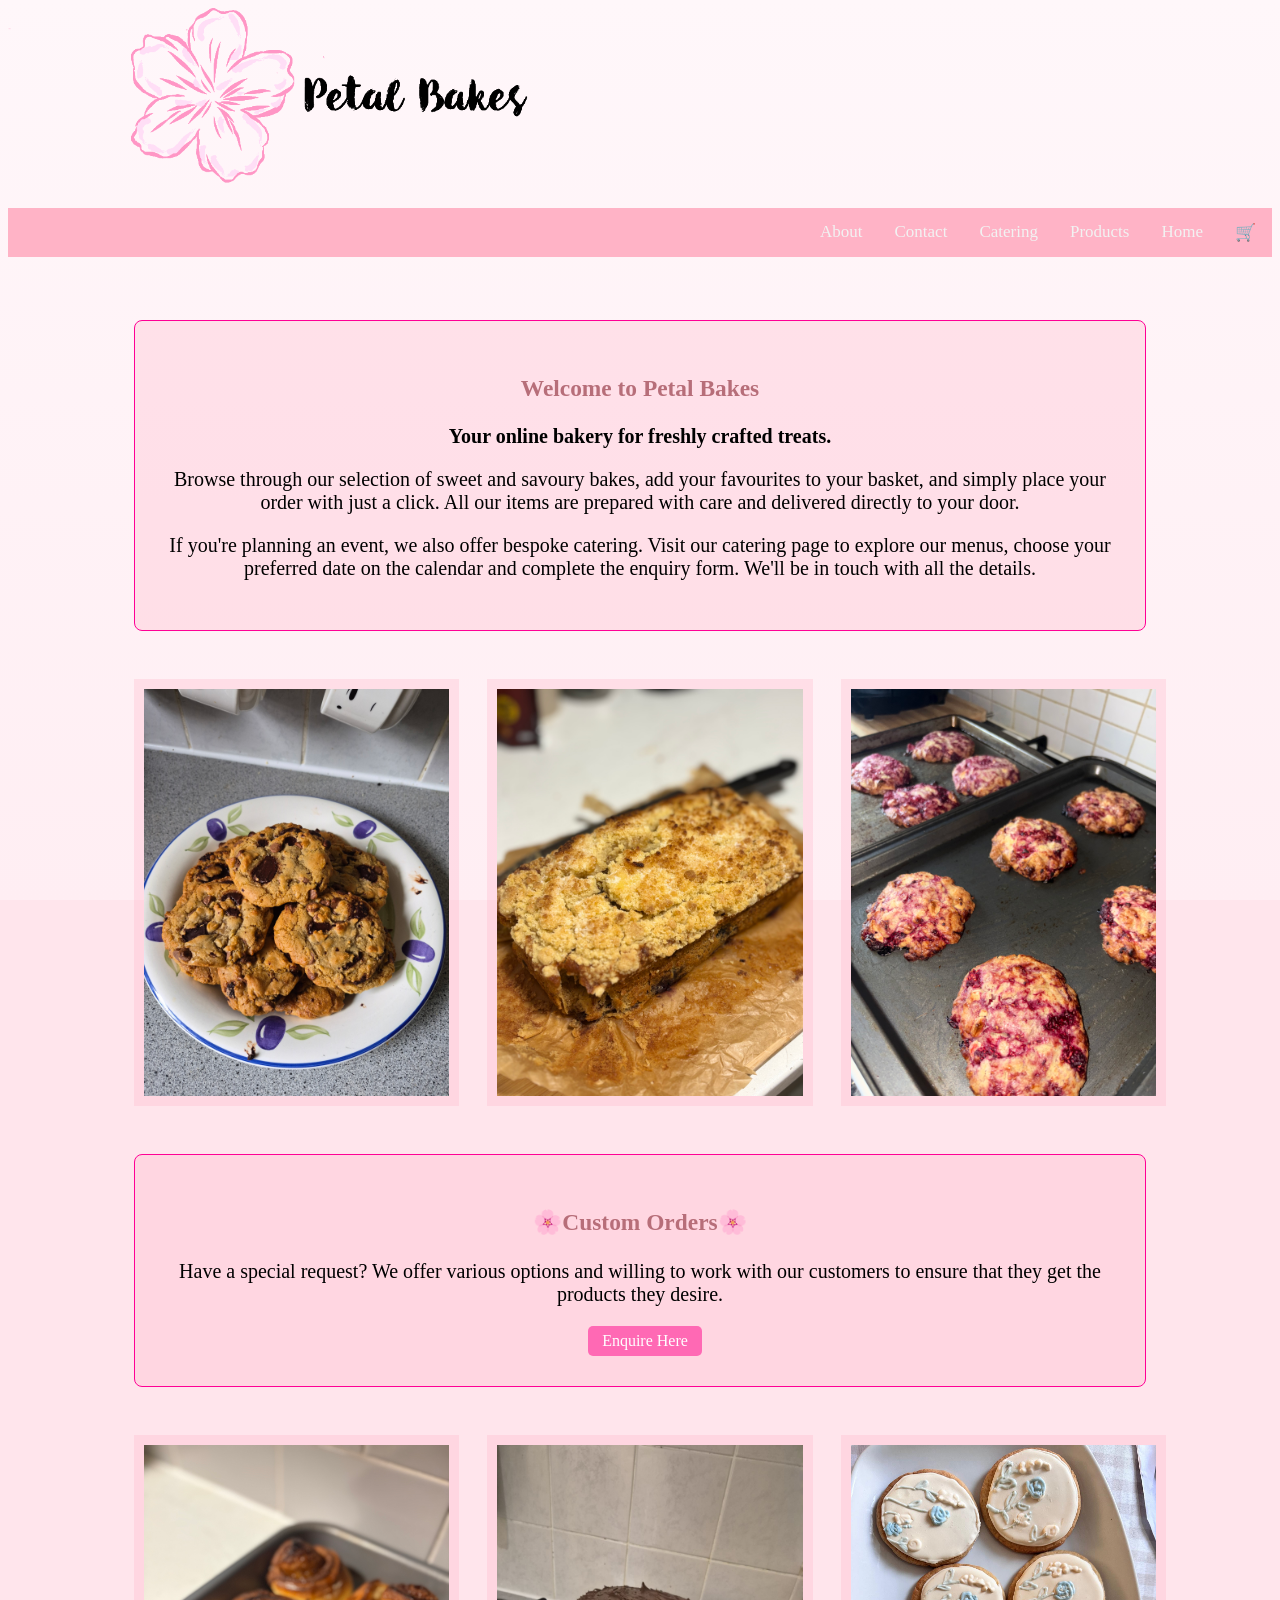
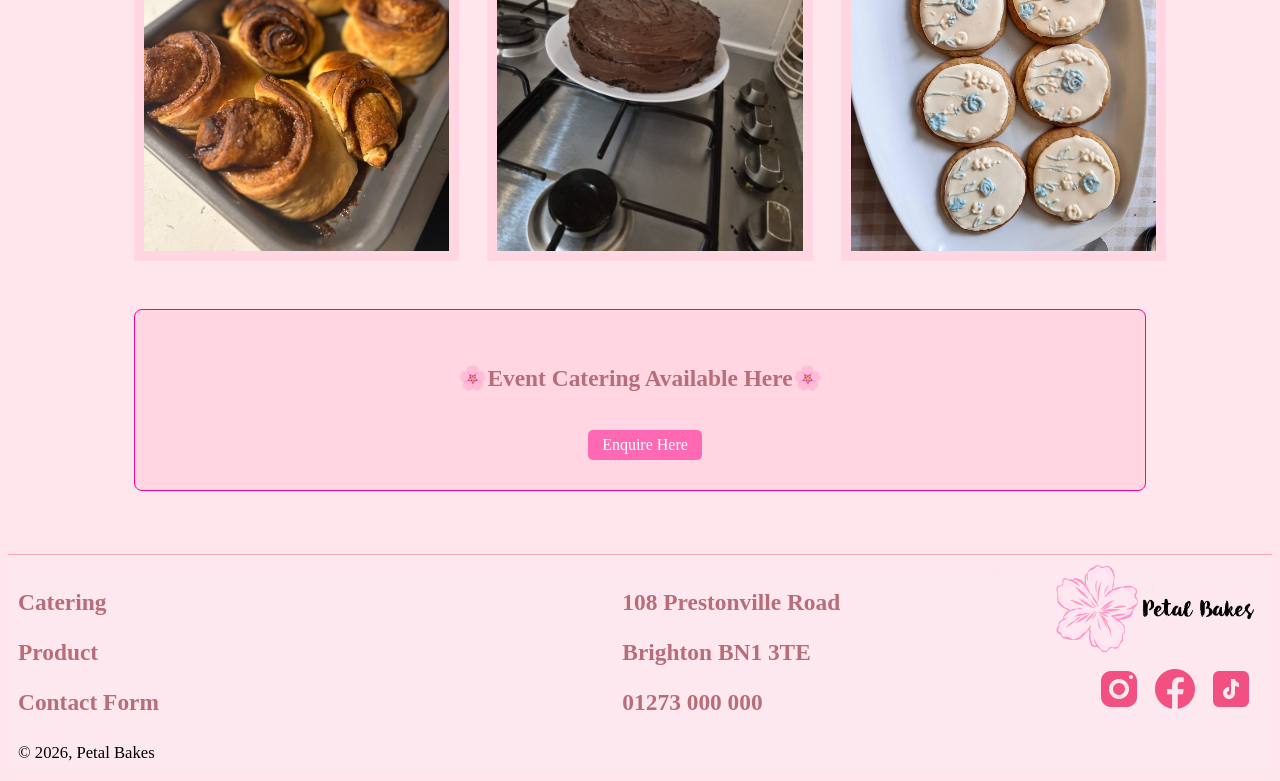
==== index.html @ ce03f089 "Added Content Security Policy in the head of all HTML files" ====
<!DOCTYPE html>
<html lang="en">

    <head>
        <meta charset="UTF-8">
        <meta http-equiv="Content-Security-Policy"
              content="
            default-src 'self';
            script-src 'self' 'unsafe-inline';
            style-src 'self' 'unsafe-inline' https://fonts.googleapis.com;
            font-src 'self' https://fonts.gstatic.com;
            img-src 'self' data:;
            form-action 'self';
            frame-ancestors 'self';
          ">
        <meta name="viewport" content="width=device-width, initial-scale=1.0">
        <title>Petal Bakes</title>
        <link rel="stylesheet" href="stylesheet.css">
        <link rel="stylesheet" href="normalize.css">
        <link href="https://fonts.googleapis.com/css2?family=Playfair+Display:wght@600&amp;family=Inter:wght@300;400;500&amp;display=swap" rel="stylesheet">
        <link href="https://fonts.googleapis.com/css2?family=Playfair+Display:wght@600&family=Inter:wght@300;400;500&display=swap" rel="stylesheet">
    </head>

    <body>

        <!-- Nav Bar -->
        <img src="images/petalbakes-logo.png" alt="Petal Bakes Logo" style="height: 200px;">
        <div class="top-nav">
            <a href="shopping-cart.html">🛒</a>
            <a class="active" href="index.html">Home</a>
            <a href="product.html">Products</a>
            <a href="catering.html">Catering</a>
            <a href="contact.html">Contact</a>
            <a href="about.html">About</a>
        </div>

        <!-- Main Page Grid Container -->
        <div class="gd-index">

            <!-- About Us Banner -->
            <div class="index-aboutus">
                <h3>Welcome to Petal Bakes</h3>
                <p><b>Your online bakery for freshly crafted treats.</b> </p>
                   <p> Browse through our selection of sweet and savoury bakes, add your favourites to your basket, and simply place your order with just a click. All our items are prepared with care
                and delivered directly to your door.</p>

                <p>If you're planning an event, we also offer bespoke catering. Visit our catering page to explore our menus, choose your preferred date on the calendar and complete the enquiry form. We'll be in touch with all the details.</p>
                <!-- Zainab Edit -->
            </div>

            <!-- First Image Banner -->
            <a href="product.html"><img class="index-img1" src="images/cookies.jpg" alt="Cookies"></a>
            <a href="product.html"><img class="index-img2" src="images/bananabread.jpeg" alt="Banana Bread"></a>
            <a href="product.html"><img class="index-img3" src="images/raspcookies.jpeg" alt="Raspberry Cookies"></a>

            <!-- Custom Orders Banner -->
            <div class="index-cust-orders">
                <h3>🌸Custom Orders🌸</h3>
                <p>Have a special request? We offer various options and willing to work with our customers to ensure that they get the products they desire. </p> 
                <a class="link-btn" href="contact.html">Enquire Here</a>
            </div>

            <!-- Second Image Banner-->
            <a href="product.html"> <img class="index-promo1" src="images/cinnamonbuns.jpeg" alt="Cinnamon Buns"></a>
            <a href="product.html"> <img class="index-promo2" src="images/chocolatecake.jpeg" alt="Chocolate Cake"></a>
            <a href="product.html"> <img class="index-promo3" src="images/selection-cookies.jpeg" alt="Selection of Cookies"></a>
            
            <!-- Event Catering Banner -->
            <div class="catering-ad">
                <h3>🌸Event Catering Available Here🌸</h3>
                <a class="link-btn" href="catering.html">Enquire Here</a>
            </div>
        </div>
        
        <!-- Footer -->
        <footer>
            <div class="footer">
                <h3><a class="footer-links" href="catering.html">Catering</a></h3>
                <h3><a class="footer-links" href="product.html">Product</a></h3>
                <h3><a class="footer-links" href="contact.html">Contact Form</a></h3>
                <small>&copy; 2026, Petal Bakes</small>
            </div>
            <div class="footer">

            </div>
            <div class="footer">

            </div>
            <div class="footer">
                <h3>108 Prestonville Road</h3>
                <h3>Brighton BN1 3TE</h3>
                <h3>01273 000 000</h3>
            </div>
            <div class="footer">
                <img src="images/petalbakes-logo.png" alt="Petal Bakes Logo" style="height: 100px;">
                <div class="icons-footer">
                    <a href="#"><img src="images/instagram-icon.png" alt="Instagram Icon"></a>
                    <a href="#"><img src="images/facebook-icon.png" alt="Facebook Icon"></a>
                    <a href="#"><img src="images/tiktok-icon.png" alt="TikTok Icon"></a>
                </div>
            </div>
        </footer>

        

    </body>
</html>
---- stylesheet.css ----
/* || General Styles (styles that apply to multiple pages) */

body {
    font-family:'Inter', serif;
    font-size: 20px;
    background-color: #ffe5ec;
    background-image: url("https://www.transparenttextures.com/patterns/flowers.png"), linear-gradient(to bottom, #fff7fa, #ffeef3);
    background-attachment: fixed;
}

h2, h3 {
  font-family: 'Playfair Display', serif;
  color: #b76e79;
}

footer {
    background: #fde8ef;
    border-top: 1px solid #f4a7bf;
    padding: 10px;
    display: flex;
    justify-content: space-between;
    align-items: flex-start;
    gap: 2rem;
    flex-wrap: wrap;
}

.footer-links { 
    text-decoration: none;
    display: block;
    color: #b76e79; 
}

.footer-links:hover {
    color: #ff69b4;           
    transition: color 0.3s ease; 
}

.icons-footer {
    display: flex;
    align-items: center;
    gap: 0.5rem;
    padding-left: 100px;
}

img { 
    display: block;
    justify-content: center;
}

button, .link-btn {
  display: inline-block;
  background-color: #ff69b4;
  color: white;
  padding: 6px 14px;
  border: none;
  border-radius: 5px;
  cursor: pointer;
  font-size: 16px;
  margin-left: 10px;
  vertical-align: middle;
  text-decoration: none;
  white-space: nowrap;
  width: fit-content;
}

button, .link-btn :hover {
  background-color: #ff1493;
  transition: color 0.3s ease; 
}

.link-btn a {
    color: white;
    text-decoration: none;
}

.catering-ad {
    grid-area: catering-ad;
    text-align: center;
    padding: 30px;
    display: flex;
    flex-direction: column;
    align-items: center;
    justify-content: center;
    gap: 15px;
    border: 1px solid rgb(255, 0, 149);
    border-radius: 8px;
    background-color: rgba(255, 179, 198, 0.3);
}

.selection-ad {    
    grid-area: selection-ad;
    text-align: center;
    padding: 30px;
    display: flex;
    flex-direction: column;
    align-items: center;
    justify-content: center;
    gap: 15px;
    border: 1px solid rgb(255, 0, 149);
    border-radius: 8px;
    background-color: rgba(255, 179, 198, 0.3);
}

/* || Nav Bar */

#mainheader img {
    display: block;
    margin: auto;
}

.top-nav {
    background-color: #ffb3c6;
    overflow: hidden;
    align-content: center;
}

.top-nav a {
    float: right;
    color: #f2f2f2;
    text-align: center;
    padding: 14px 16px;
    text-decoration: none;
    font-size: 17px;
}

.top-nav a:hover {
    background-color: #ffc2d1;
    color: white;
    transition: color 0.3s ease; 
}

/* || Shopping Cart */

.gd-shopping-cart {
    display: grid;
    grid-template-columns: auto auto;
    grid-template-rows: auto;
    grid-template-areas:
    "shopping-cart shopping-cart";
    gap: 3rem;
    padding-left: 10%;
    padding-right: 10%;
    padding-bottom: 5%;
    padding-top: 5%;
}

.shopping-cart {
    grid-area: shopping-cart;
    text-align: center;
    padding: 30px;
    display: flex;
    flex-direction: column;
    align-items: center;
    justify-content: center;
    margin: 20px;
    gap: 15px;
    border: 1px solid rgb(255, 0, 149);
    border-radius: 8px;
    background-color: rgba(255, 179, 198, 0.3);
}

.cart-item {
    margin-bottom: 10px;
}

/* || Home Page Grid Container */

.gd-index {
    display: grid;
    grid-template-columns: auto auto auto;
    grid-template-rows: auto auto auto auto auto;
    grid-template-areas:
    "index-aboutus index-aboutus index-aboutus"
    "index-img1 index-img2 index-img3"
    "index-cust-orders index-cust-orders index-cust-orders"
    "index-promo1 index-promo2 index-promo3"
    "catering-ad catering-ad catering-ad";
    gap: 3rem;
    padding-left: 10%;
    padding-right: 10%;
    padding-bottom: 5%;
    padding-top: 5%;
}

.index-img1 { grid-area: index-img1; }
.index-img2 { grid-area: index-img2; }
.index-img3 { grid-area: index-img3; }

.index-img1, .index-img2, .index-img3 {
    width: 100%;
    padding: 10px;
    background-color: rgba(255, 179, 198, 0.3);
}

.index-img1 img, .index-img2 img, .index-img3 img {
    width: 100%;
    height: 200px; 
    object-fit: cover; 
    display: block;
}

.index-cust-orders {
    grid-area: index-cust-orders;
    text-align: center;
    padding: 30px;
    border: 1px solid rgb(255, 0, 149);
    border-radius: 8px;
    background-color: rgba(255, 179, 198, 0.3);
}

.index-promo1 {grid-area: index-promo1;}
.index-promo2 {grid-area: index-promo2;}
.index-promo3 {grid-area: index-promo3;}

.index-promo1, .index-promo2, .index-promo3 {
    width: 100%;
    padding: 10px;
    background-color: rgba(255, 179, 198, 0.3);
}

.index-promo1 img, .index-promo2 img, .index-promo3 img {
    width: 100%;
    height: 200px; 
    object-fit: cover; 
    display: block;
}
.index-aboutus {
    grid-area: index-aboutus;
    padding: 30px;
    background-color: rgba(255, 179, 198, 0.3);
    border-radius: 8px;
    text-align: center;
    border: 1px solid rgb(255, 0, 149);
}

/* || Contact Form */

.gd-contact-form {
    display: grid;
    grid-template-columns: auto auto;
    grid-template-rows: auto;
    grid-template-areas:
    "contact-form contact-about";
    gap: 3rem;
    padding-left: 10%;
    padding-right: 10%;
    padding-bottom: 5%;
    padding-top: 5%;
}

.contact-aboutus {
    grid-area: contact-about;
    text-align: center;
    padding: 30px;
    display: flex;
    flex-direction: column;
    align-items: center;
    justify-content: center;
    gap: 15px;
    border: 1px solid rgb(255, 0, 149);
    border-radius: 8px;
    background-color: rgba(255, 179, 198, 0.3);
}

.contact-form {
    background: #fff;
    padding: 20px;
    border-radius: 10px;
    box-shadow: 0 0 10px black;
    width: 40%;        
}

.contact-form input[type="date"],
.contact-form input[type="email"],
.contact-form input[type="number"] {
    width: 100%;
    padding: 10px;
    margin: 10px 0;
    border: 1px solid #ddd;
    border-radius: 5px;
}

.contact-form textarea {
    width: 100%;
    padding: 10px;
    margin: 10px 0;
    border: 1px solid #ddd;
    border-radius: 5px;
    resize: vertical;
    font-family: inherit;
}

input {
    padding: 10px;
    margin: 10px 0;
    border: 1px solid #ddd;
    border-radius: 5px;
}

.contact-form input[type="text"],
.contact-form textarea {
    width: 100%;
    padding: 8px;
    margin-top: 5px;
    border: 1px solid #f0a0c0;
    border-radius: 5px;
    box-sizing: border-box; /* stops them overflowing the form */
}

.contact-form label {
    font-weight: bold;
    display: flex;        
    align-items: center; 
    margin-bottom: 10px;      
}

#send-enq {
    background-color: #e91e8c; /* that pink colour */
    color: white;
    border: none;
    padding: 10px 20px;
    border-radius: 5px;
    cursor: pointer;
    margin-top: 10px;
}

#send-enq:hover {
    opacity: 0.85;
}

.hint {
    display: none;
}

.radio-option {
    display: flex;
    align-items: center;
    gap: 8px;
    margin: 6px 0;
}

.radio-option label {
    margin: 0;
}

.meet-the-team {
  display: flex;
  justify-content: center;
}

.productsheader {
  padding-left: 20%;
}

.boxheading {
    border: 1px solid rgb(255, 0, 149);
    padding: 30%;
}

/* || Grid-system for About Page */

.gd-about {
    display: grid;
    grid-template-areas:
    "gd-about-header gd-about-header"
    "gd-about-content gd-about-content2"
    "gd-about-team gd-about-team";
    grid-template-columns: 2fr 2fr;
    gap: 3rem;
    padding-left: 10%;
    padding-right: 10%;
    padding-bottom: 5%;
    padding-top: 5%;
}

.gd-about-header {
    grid-area: gd-about-header;
    text-align: center;
    padding: 30px;
    border: 1px solid rgb(255, 0, 149);
    border-radius: 8px;
    background-color: rgba(255, 179, 198, 0.3);
}

.gd-about-content { 
    grid-area: gd-about-content;
    padding: 30px;
    background-color: rgba(255, 179, 198, 0.3);
    border-radius: 8px;
}

.gd-about-content2 { 
    grid-area: gd-about-content2;
    padding: 30px;
    background-color: rgba(255, 179, 198, 0.3);
    border-radius: 8px;
}

.gd-about-team { 
    grid-area: gd-about-team;
    padding: 30px;
    background-color: rgba(255, 179, 198, 0.3);
    border-radius: 8px;
}

/* || Catering Page */

.gd-catering {
    display: grid;     
    grid-template-columns: auto auto auto;
    grid-template-rows: auto auto auto;
    grid-template-areas:
    "catering-desc catering-desc catering-desc"
    "catering-example catering-example catering-form"
    "catering-menu-sweet catering-menu-savoury catering-menu-ss";
    grid-template-columns: 2fr 2fr;
    gap: 3rem;
    padding-left: 10%;
    padding-right: 10%;
    padding-bottom: 5%;
    padding-top: 5%;
}

.catering-desc {
    grid-area: catering-desc;
    text-align: center;
    padding: 30px;
    border: 1px solid rgb(255, 0, 149);
    border-radius: 8px;
    background-color: rgba(255, 179, 198, 0.3);
  }

.catering-menu-sweet { 
    grid-area: catering-menu-sweet;
    background-color: rgba(255, 179, 198, 0.3);
    border-radius: 8px;
    padding: 20px;
}

.catering-menu-savoury { 
    grid-area: catering-menu-savoury;
    background-color: rgba(255, 179, 198, 0.3);
    border-radius: 8px;
    padding: 20px;
}

.catering-menu-ss { 
    grid-area: catering-menu-ss;
    background-color: rgba(255, 179, 198, 0.3);
    border-radius: 8px;
    padding: 20px;
}

.catering-form {
    grid-area: catering-form; 
    background-color: rgba(255, 179, 198, 0.3);
    border-radius: 8px;
    padding: 20px;
}

.catering-example {
    grid-area: catering-example;
    background-color: rgba(255, 179, 198, 0.3);
    border-radius: 8px;
    padding: 20px;
    text-align: center;
}

/* || Catering Image Carousel */

#catering-placeholder {
    width: 50%;
    max-width: 400px;
    margin: 0 auto;
}

#catering-images {
    list-style: none;
  margin: 3m;
  text-align: center;
  padding: 0;
}
#catering-images li {
display: inline;
margin: 1em;
}

#catering-images a {
    text-decoration: none;
    display: inline-block;
    width: 6em;
    background-color: #ff69b4;
    border-radius: 0.4em;
    color: white;
    padding: 6px 14px;
    font-size: 16px;
}


/* || Image Gallery */

#placeholder {
  width: 80%;
  max-width: 640px;
}

#avatar-placeholder {
    width: 400px;
    height: 400px;
    object-fit: contain;
    display: block;
    margin: 0 auto;
}

#member-desc {
    text-align: center;
}

#gallery {
  list-style: none;
  margin: 3m;
  text-align: center;
  padding: 0;
}

#gallery li {
  display: inline;
  margin: 1em;
}

#gallery a {
  text-decoration: none;
  display: inline-block;
  width: 6em;
  background-color: #ff69b4;
  border-radius: 0.4em;
}

/* || Product Page */

body.product-body {
    color: #2d1e1e;
}

.product-grid {
    display: flex;
    flex-direction: column;
    padding: 10px;
    gap: 20px;
    padding-left: 20%;
    padding-right: 20%;
}

.product {
    display: flex;
    flex-direction: row;
    gap: 20px;
    border: 1px solid rgb(255, 0, 149);
    border-radius: 8px;
    padding: 15px;
    align-items: center;
    background-color: rgba(255, 255, 255, 0.5);
}

.product img {
    width: 200px;
    height: 200px;
    border-radius: 10px;
    object-fit: cover;
    flex-shrink: 0;
}

.product-info {
    flex: 1;
    display: flex;
    flex-direction: column;
    gap: 6px;
}

.product h4 {
    font-size: 18px;
    margin: 0;
}

.product p {
    font-size: 14px;
    margin: 0;
}

.product .selection-ad {
    margin-top: 10px;
    align-self: flex-start;
}

/* || Catering Calendar */

.cal-header {
    display: flex;
    align-items: center;
    justify-content: space-between;
    margin-bottom: 8px;
}
.cal-grid {
    display: grid;
    grid-template-columns: repeat(7, 1fr);
    gap: 4px;
    margin-bottom: 8px;
}
.cal-day-name {
    text-align: center;
    font-weight: bold;
    font-size: 0.8rem;
}
.cal-day {
    text-align: center;
    padding: 6px 2px;
    border-radius: 4px;
    font-size: 0.85rem;
    display: flex;
    flex-direction: column;
}
.cal-day.available  { background: #d4edda; cursor: pointer; }
.cal-day.booked     { background: #f8d7da; }
.cal-day.unavailable{ background: #e9ecef; color: #aaa; }
.cal-day.past       { opacity: 0.4; }
.cal-day.selected   { outline: 2px solid #333; }
.day-label          { font-size: 0.65rem; }
.cal-legend         { display: flex; gap: 12px; font-size: 0.8rem; }
.legend-available   { color: green; }
.legend-booked      { color: red; }

#catering-date {
    display: none;
}
.cal-day span {
    pointer-events: none;
}

/* || Checkout Page */

.payment-page{
    font-family: 'Inter', sans-serif;
    color:#2d1e1e;
}

.payment-page .mainheader {
    display: flex;
    justify-content: space-between;
    align-items: center;
    max-width: 1000px;
    margin: 20px auto;
}

.payment-page .logo{
    height: 100px;
}
.payment-page .back-link{
    text-decoration: none;
    color: #b76e79;
    font-weight: 500;
}
.payment-page .back-link:hover{
    color: #ec4899;
    transition: color 0.3s ease; 
}

.payment-page .checkout-container {
    display: flex;
    max-width: 1000px;
    margin: 40px auto;
    gap: 50px;
    padding: 20px;
}

.payment-page .checkout-left{
    flex: 1;
}

.payment-page .checkout-right {
    width: 320px;
    background: #ffffff;
    padding: 25px;
    border-radius: 14px;
    border: 1px solid #f3d6dc;
    box-shadow: 0 10px 30px rgba(183, 110, 121, 0.15);
}

.payment-page h2{
    font-family:'Playfair Display', serif;
    color: #b76e79;
    margin-bottom: 20px;
}

.payment-page #payment-form{
    background: #ffffff;
    padding: 25px;
    border-radius: 14px;
    border:1px solid #f3d6dc;
    box-shadow: 0 10px 30px rgba(183, 110, 121, 0.12);
}

.payment-page input{
    width: 100%;
    padding: 14px;
    margin-bottom:14px;
    border: 1px solid #e5c9cf;
    border-radius: 10px;
    font-size:14px;
    box-sizing: border-box;
}

.payment-page input:focus{
    outline: none;
    border-color: #f472b6;
    box-shadow: 0 0 0 3px rgba(224, 114, 182, 0.2);
}

.payment-page .row{
    display: flex;
    gap: 10px;
}

.payment-page button{
    width: 100%;
    padding: 15px;
    background: linear-gradient(135deg, #f9a8d4, #F472B6);
    border: none;
    border-radius: 10px;
    color: white;
    font-size: 15px;
    cursor: pointer;
}

.payment-page button:hover{
    background: linear-gradient(135deg, #F472b6, #ec4899);
    transition: color 0.3s ease; 
}

.payment-page #message {
    margin-top: 15px;
    text-align: center;
    color: #b76e79;
}

@media (max-width: 768px) {
    .payment-page .checkout-container {
        flex-direction: column;
    }
    .payment-page .checkout-right {
        width: 100%;
    }

    .product {
        flex-direction: column;
        text-align: center;
    }

    .product img {
        width: 100%;
        height: 200px;
    }
}
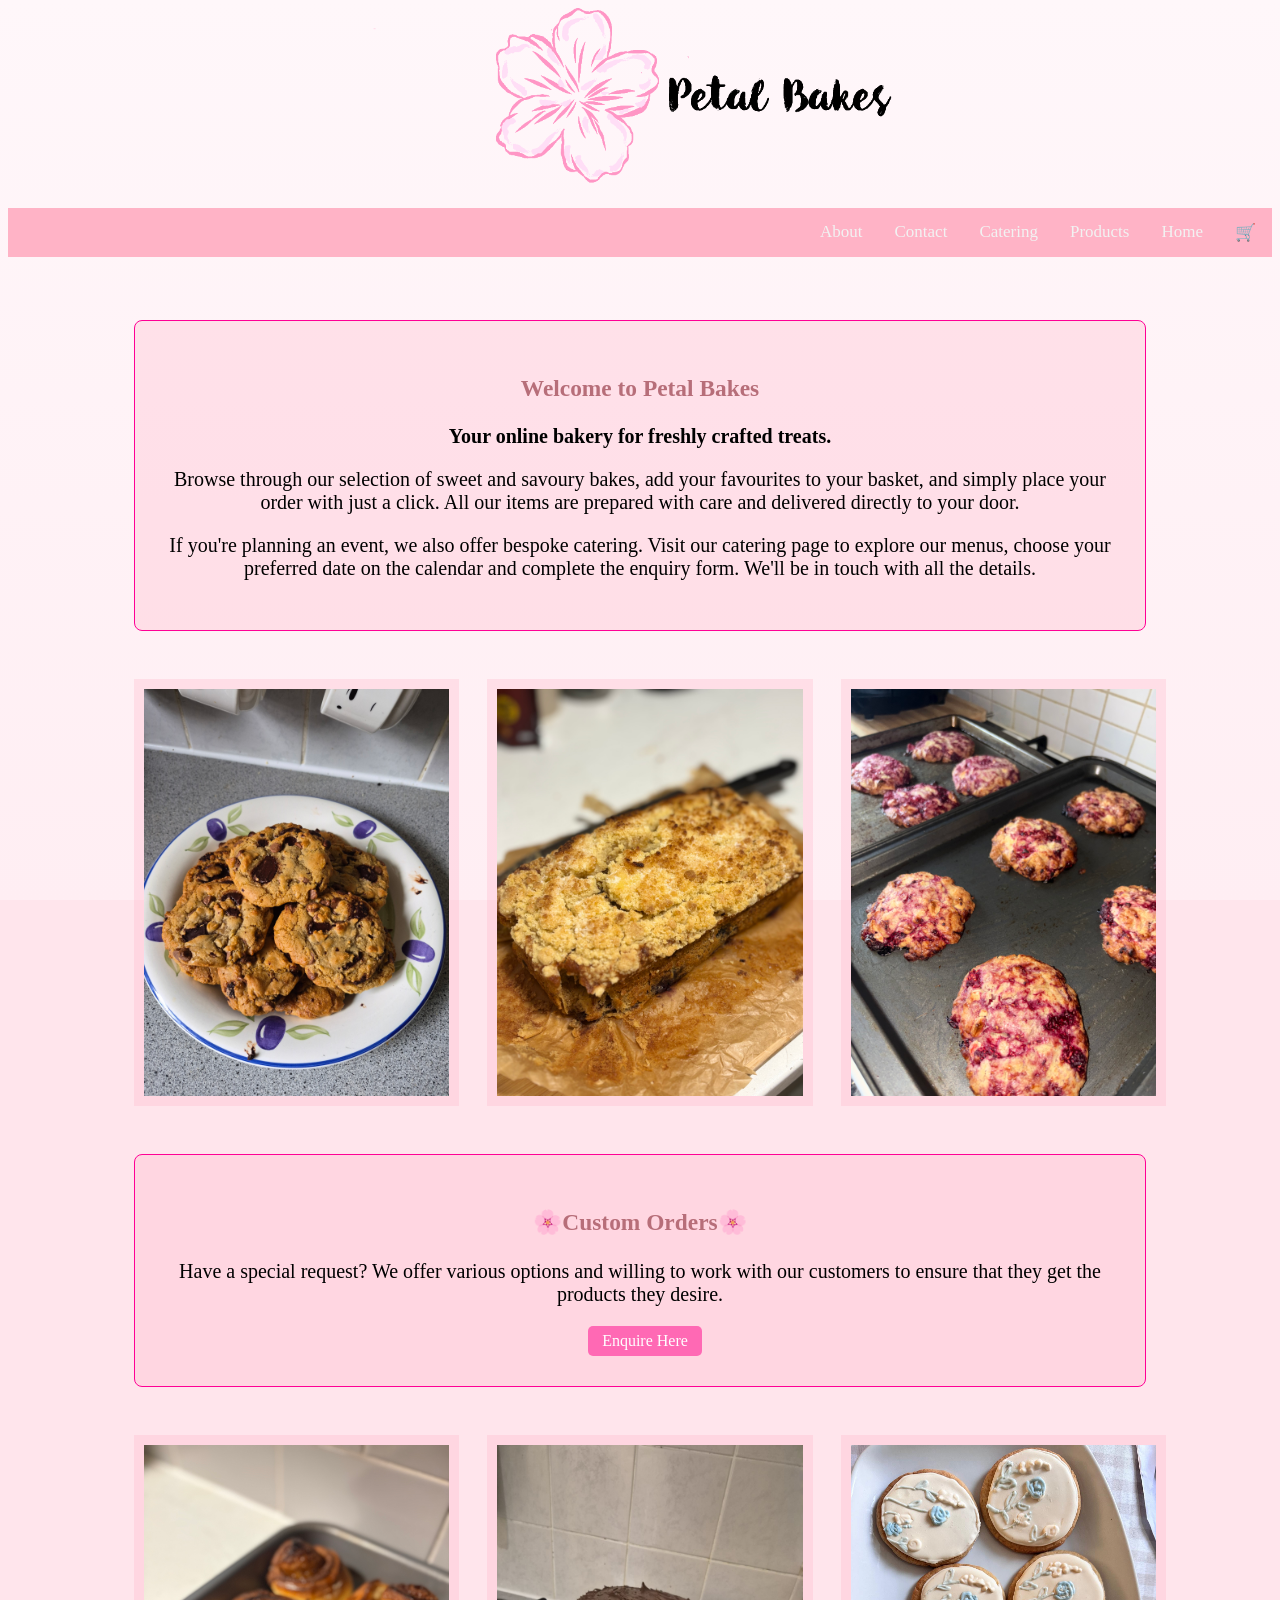
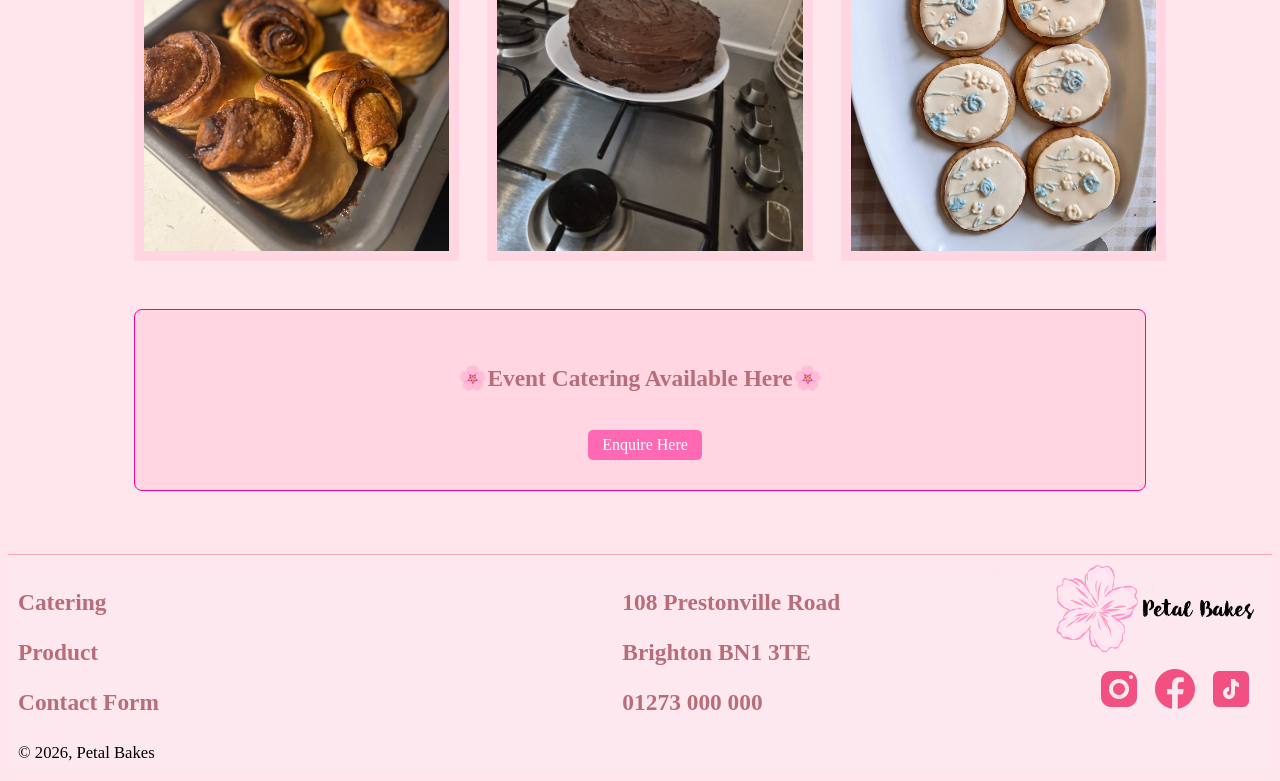
==== commit 0739fe57: "Fixed nav bar and logo" ====
--- a/index.html
+++ b/index.html
@@ -23,16 +23,19 @@
 
     <body>
 
-        <!-- Nav Bar -->
-        <img src="images/petalbakes-logo.png" alt="Petal Bakes Logo" style="height: 200px;">
-        <div class="top-nav">
-            <a href="shopping-cart.html">🛒</a>
-            <a class="active" href="index.html">Home</a>
-            <a href="product.html">Products</a>
-            <a href="catering.html">Catering</a>
-            <a href="contact.html">Contact</a>
-            <a href="about.html">About</a>
-        </div>
+        <div id="wrapper">
+            <!-- Nav Bar -->
+            <div id="mainheader">
+                <img src="images/petalbakes-logo.png" alt="Petal Bakes Logo" style="height: 200px;">
+                <div class="top-nav">
+                    <a href="shopping-cart.html">🛒</a>
+                    <a class="active" href="index.html">Home</a>
+                    <a href="product.html">Products</a>
+                    <a href="catering.html">Catering</a>
+                    <a href="contact.html">Contact</a>
+                    <a href="about.html">About</a>
+                </div>
+            </div>
 
         <!-- Main Page Grid Container -->
         <div class="gd-index">
--- a/stylesheet.css
+++ b/stylesheet.css
@@ -237,7 +237,7 @@
 
 .gd-contact-form {
     display: grid;
-    grid-template-columns: auto auto;
+    grid-template-columns: 1fr 1fr;
     grid-template-rows: auto;
     grid-template-areas:
     "contact-form contact-about";
@@ -248,26 +248,24 @@
     padding-top: 5%;
 }
 
-.contact-aboutus {
+.contact-about {
     grid-area: contact-about;
     text-align: center;
     padding: 30px;
-    display: flex;
     flex-direction: column;
     align-items: center;
     justify-content: center;
-    gap: 15px;
     border: 1px solid rgb(255, 0, 149);
     border-radius: 8px;
     background-color: rgba(255, 179, 198, 0.3);
 }
 
 .contact-form {
+    grid-area: contact-form;
     background: #fff;
     padding: 20px;
     border-radius: 10px;
-    box-shadow: 0 0 10px black;
-    width: 40%;        
+    box-shadow: 0 0 10px black;   
 }
 
 .contact-form input[type="date"],
@@ -405,18 +403,18 @@
 
 /* || Catering Page */
 
+
 .gd-catering {
-    display: grid;     
-    grid-template-columns: auto auto auto;
+    display: grid;
+    grid-template-columns: repeat(3, 1fr);
     grid-template-rows: auto auto auto;
     grid-template-areas:
-    "catering-desc catering-desc catering-desc"
-    "catering-example catering-example catering-form"
-    "catering-menu-sweet catering-menu-savoury catering-menu-ss";
-    grid-template-columns: 2fr 2fr;
+        "catering-desc catering-desc catering-desc"
+        "catering-example catering-example catering-form"
+        "catering-menu-sweet catering-menu-savoury catering-menu-ss";
     gap: 3rem;
-    padding-left: 10%;
-    padding-right: 10%;
+    padding-left: 7%;
+    padding-right: 7%;
     padding-bottom: 5%;
     padding-top: 5%;
 }
@@ -444,7 +442,8 @@
     padding: 20px;
 }
 
-.catering-menu-ss { 
+
+.catering-menu-ss {
     grid-area: catering-menu-ss;
     background-color: rgba(255, 179, 198, 0.3);
     border-radius: 8px;
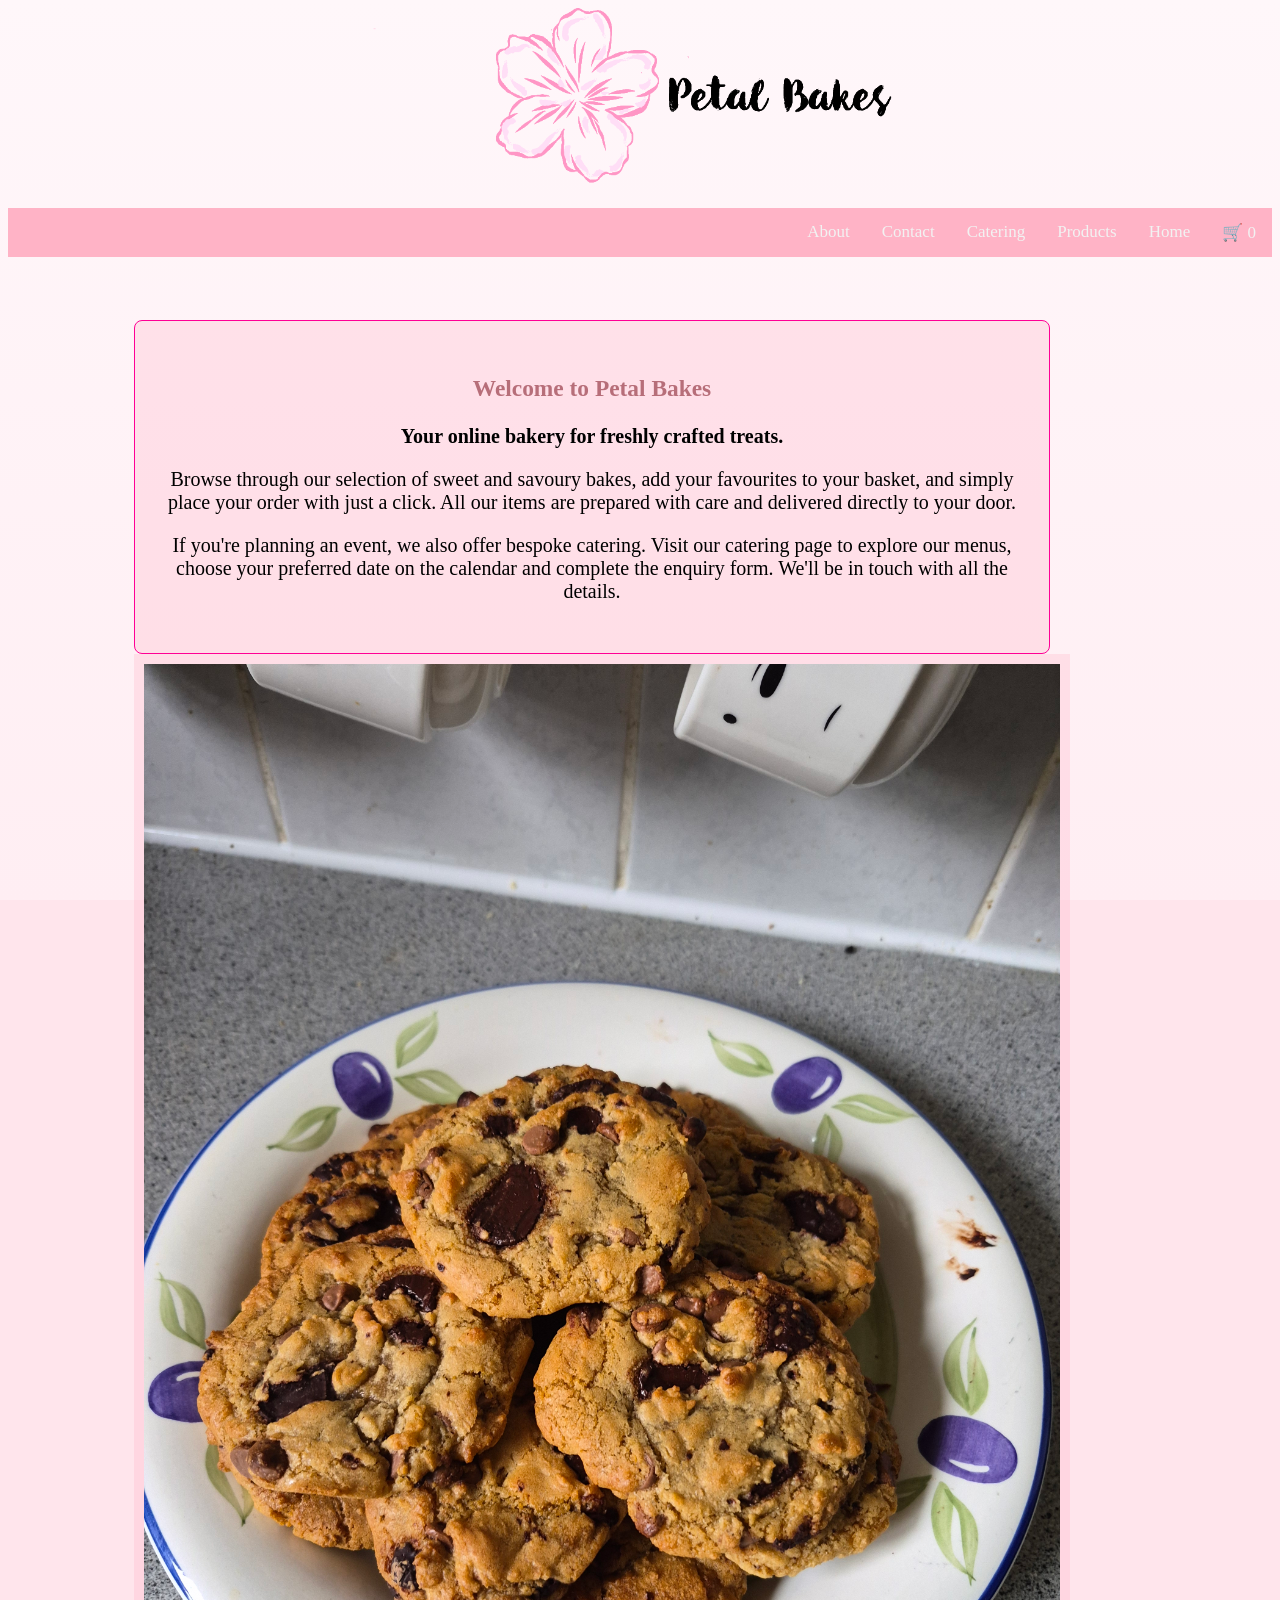
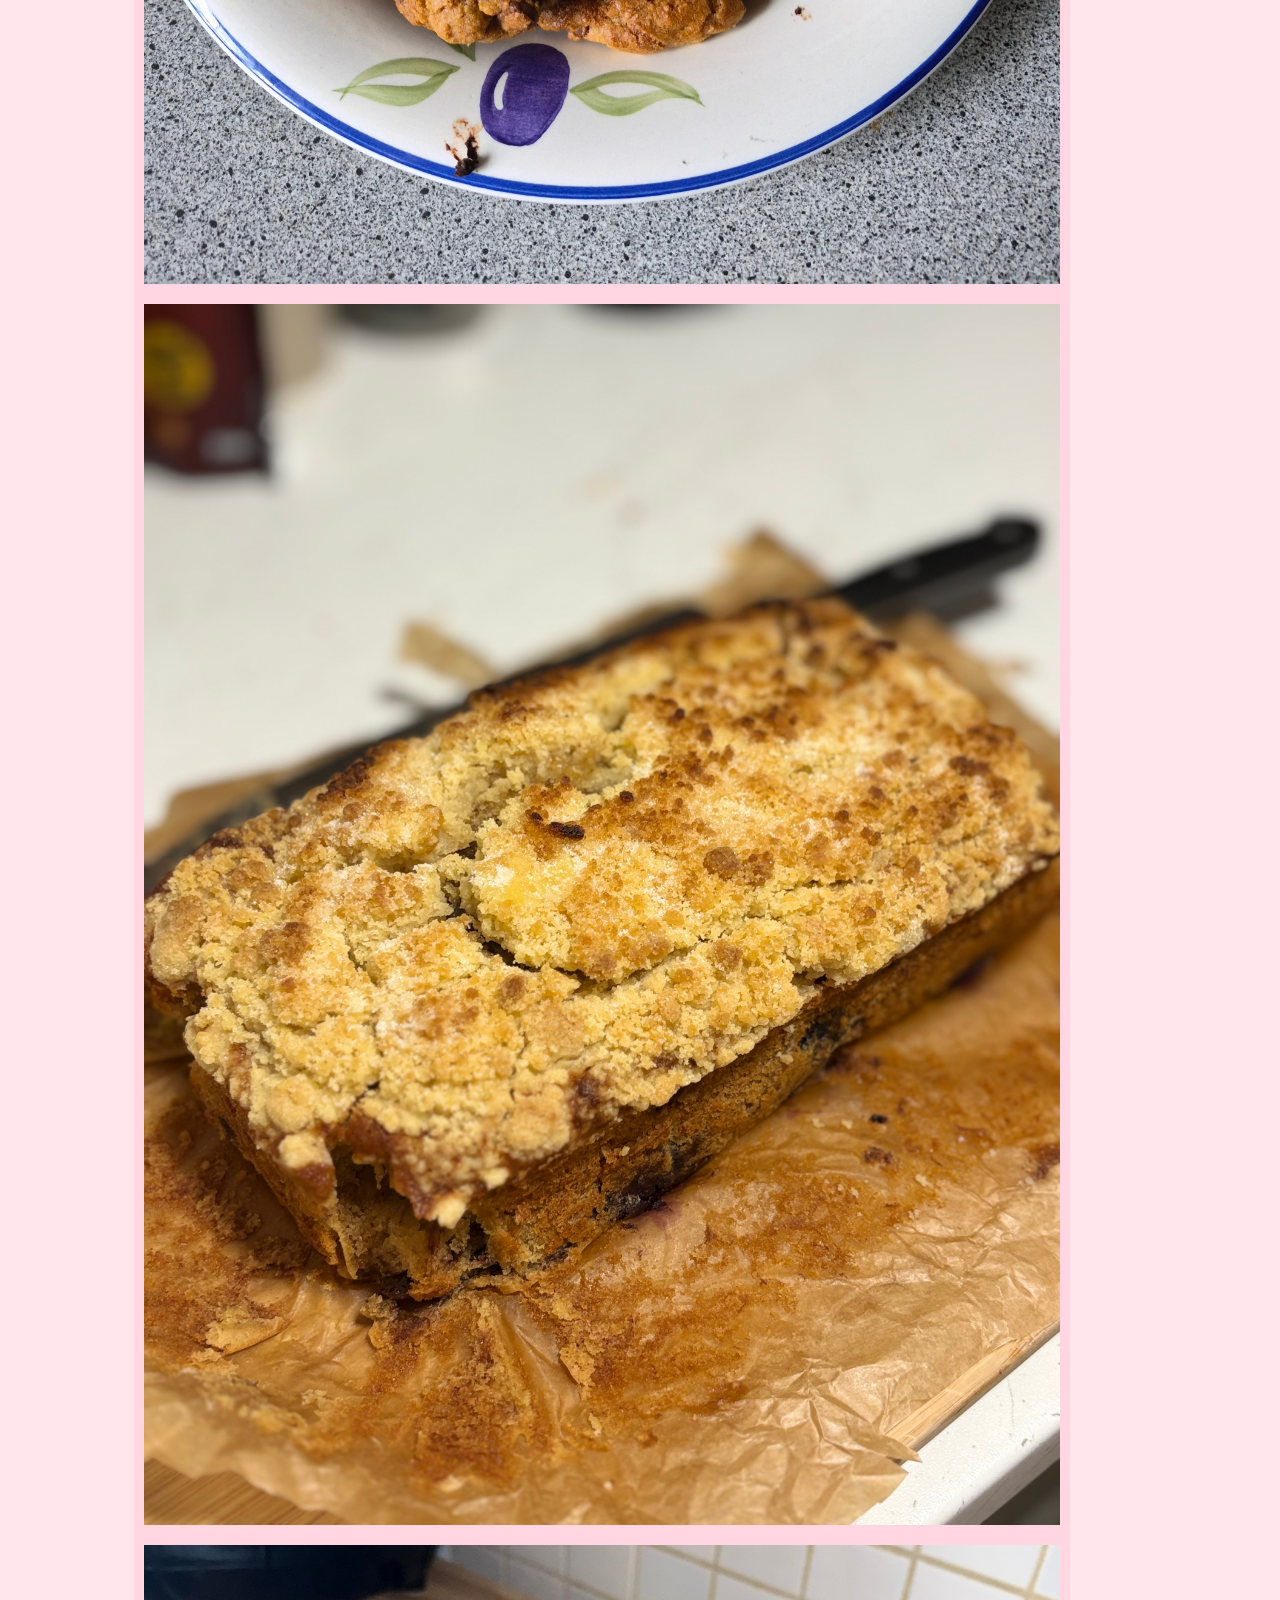
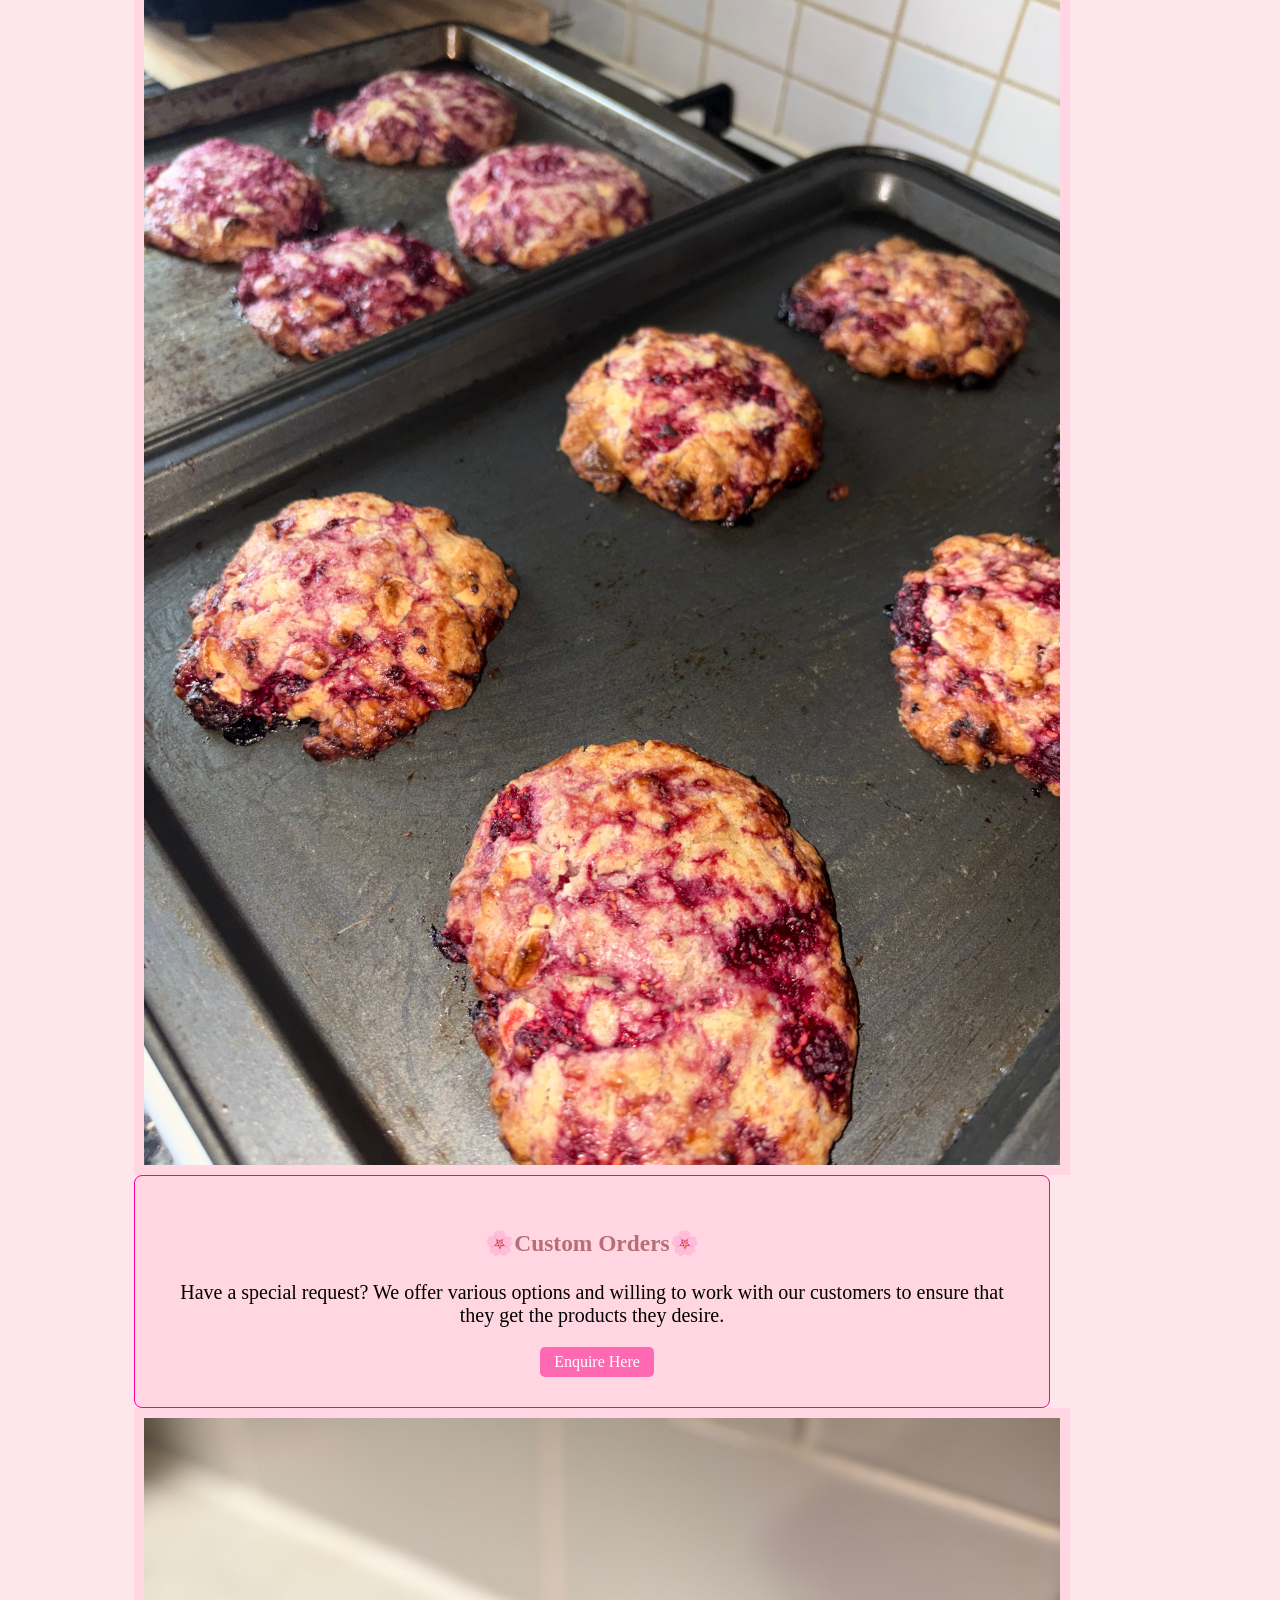
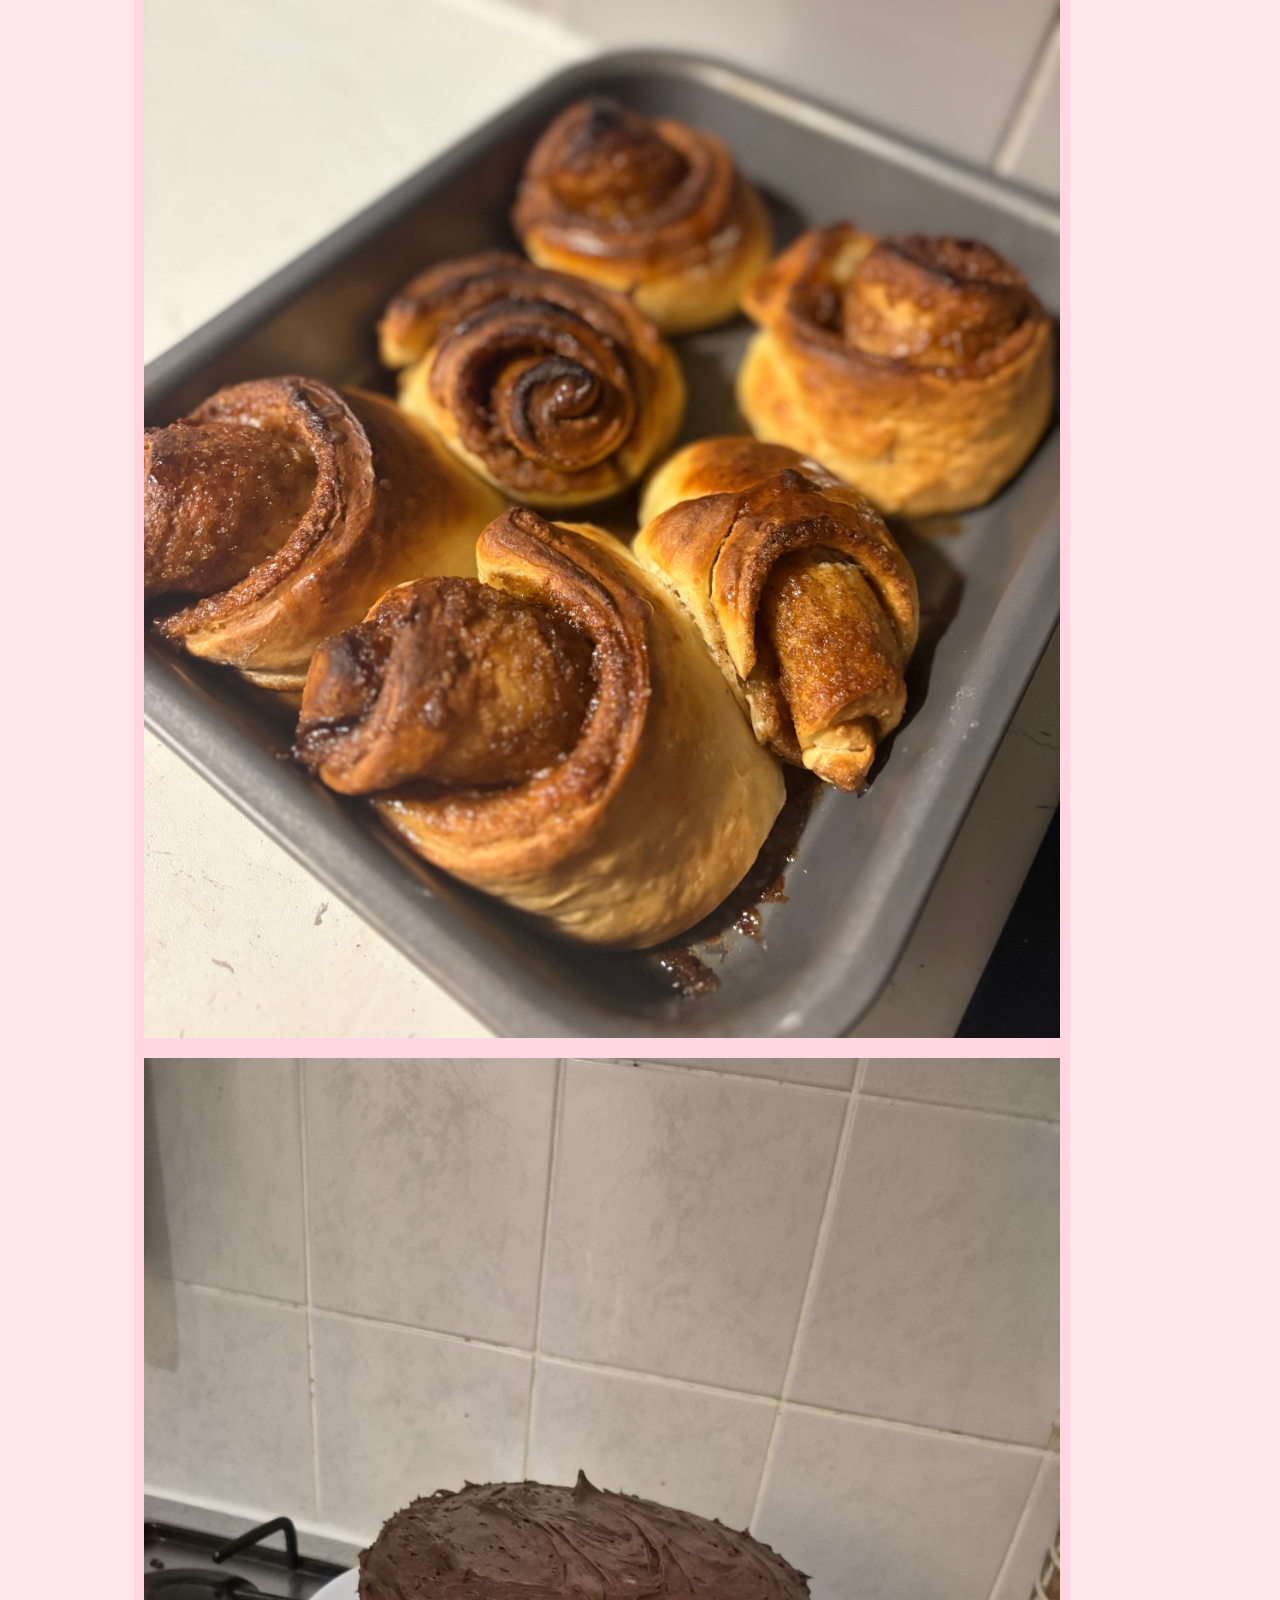
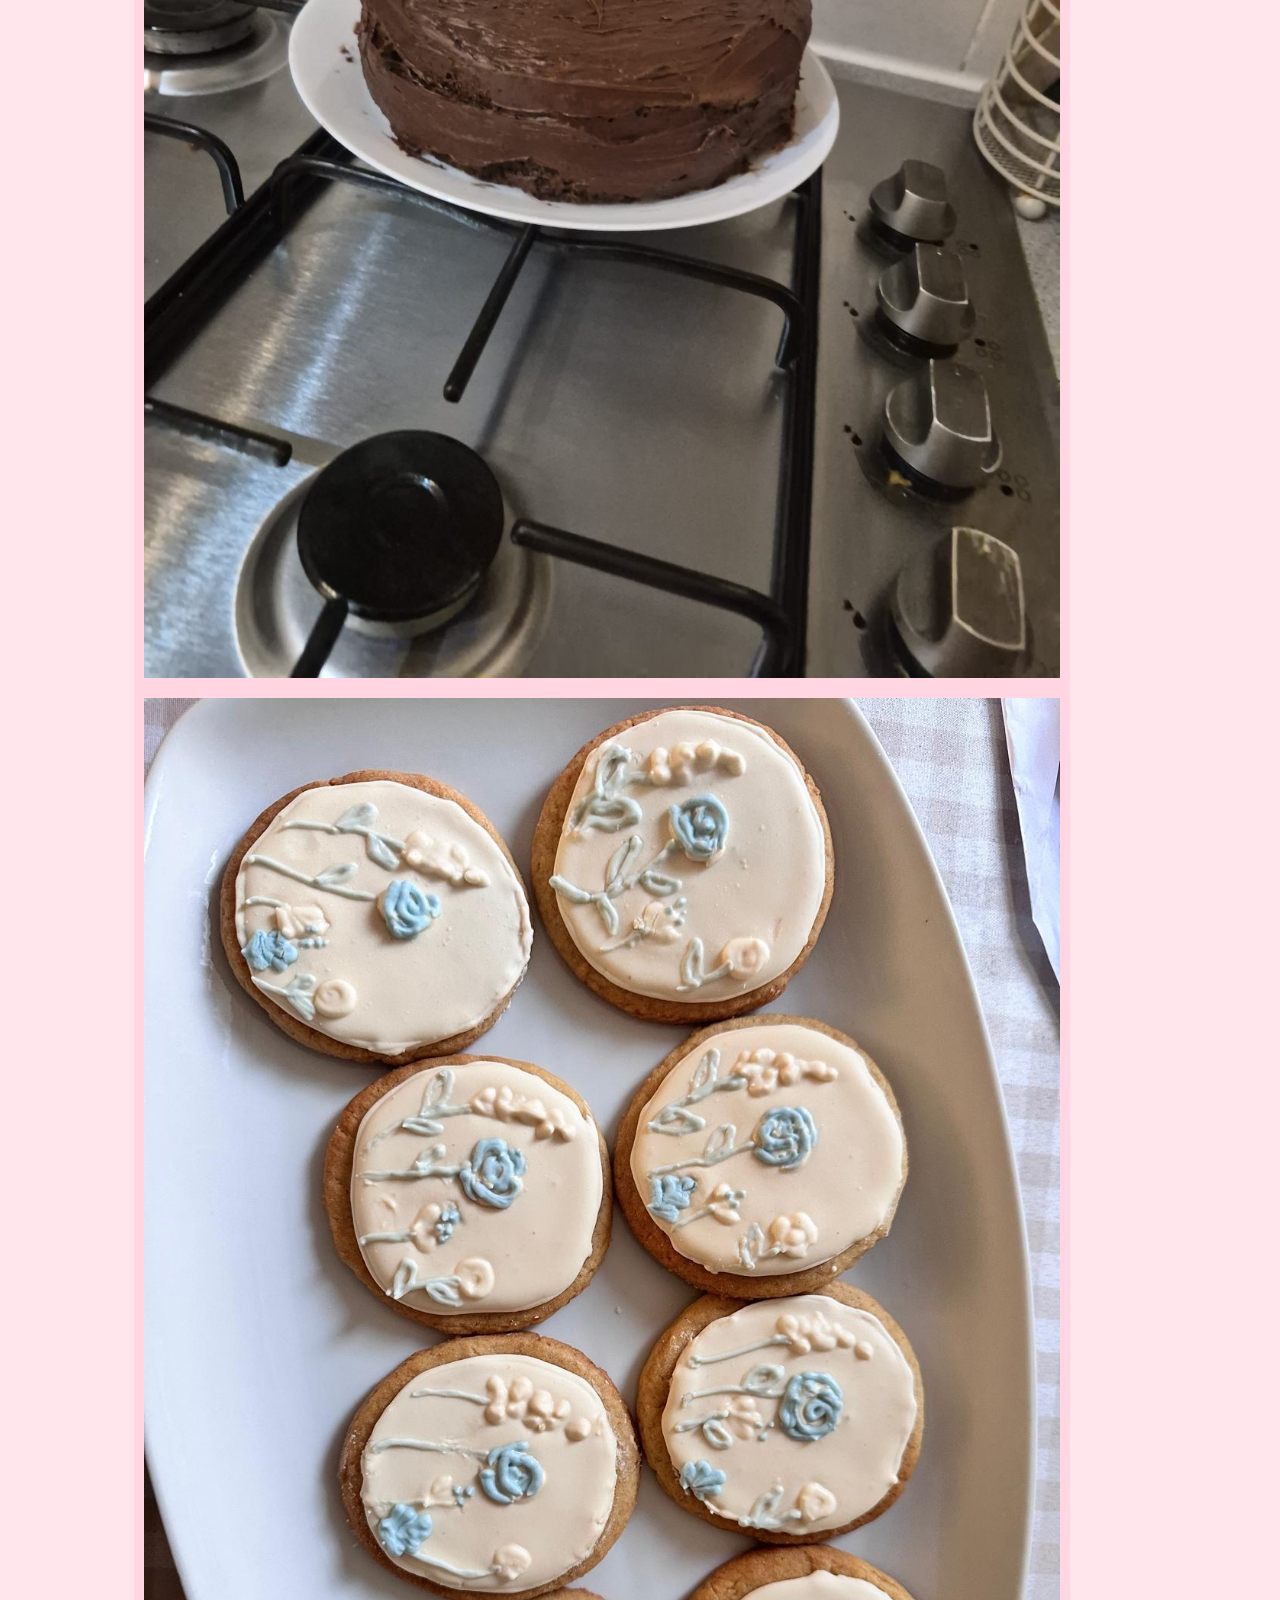
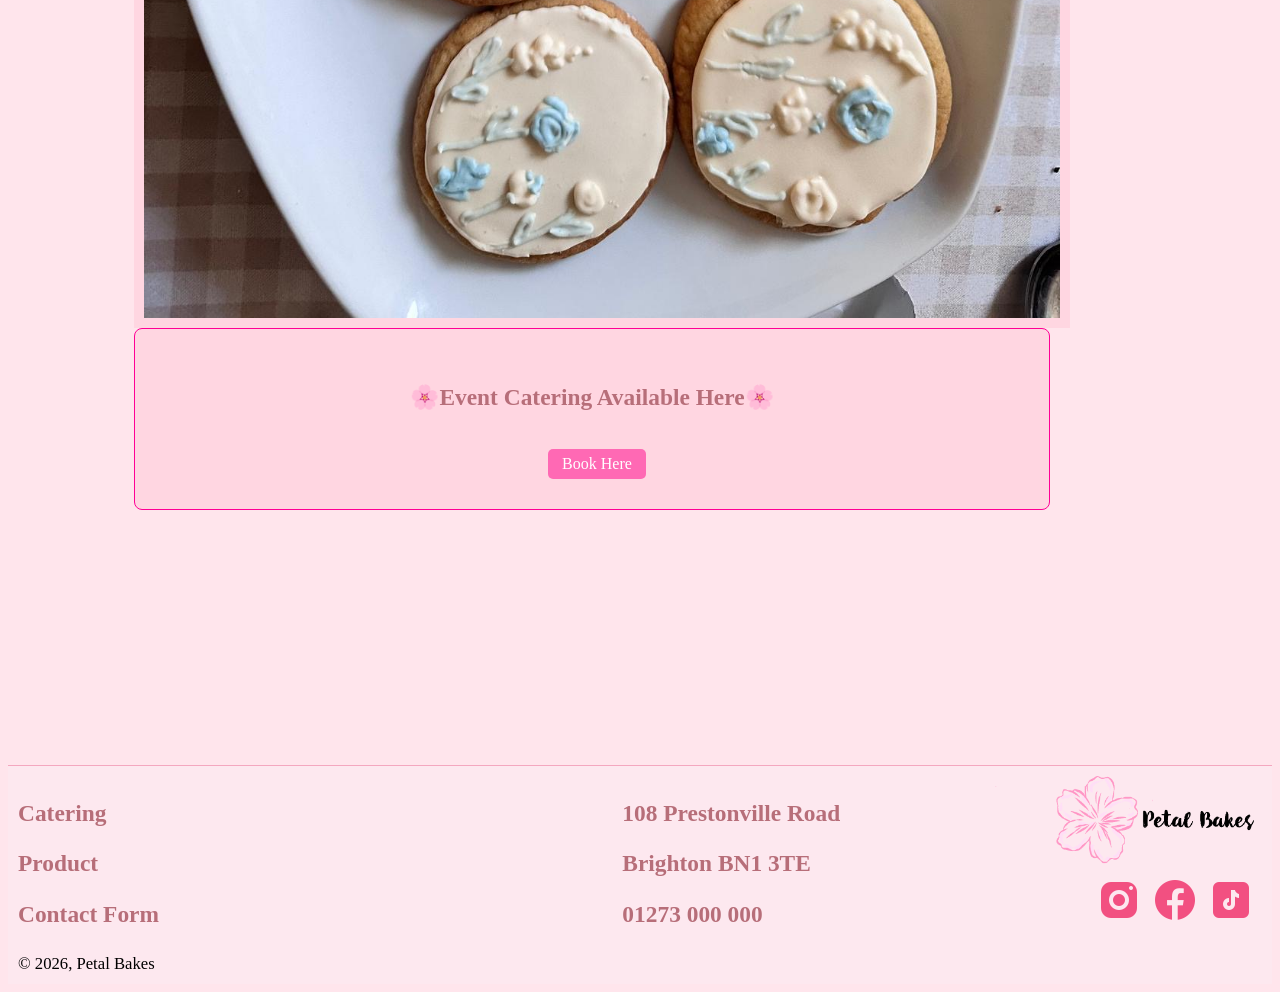
==== commit e211ce50: "Commented what all the sections are" ====
--- a/index.html
+++ b/index.html
@@ -22,13 +22,13 @@
     </head>
 
     <body>
-
+        
         <div id="wrapper">
             <!-- Nav Bar -->
             <div id="mainheader">
-                <img src="images/petalbakes-logo.png" alt="Petal Bakes Logo" style="height: 200px;">
+               <img src="images/petalbakes-logo.png" alt="Petal Bakes Logo" style="height: 200px; max-width: 100%;">
                 <div class="top-nav">
-                    <a href="shopping-cart.html">🛒</a>
+                    <a href="shopping-cart.html">🛒 <span id="cart-size">0</span></a>
                     <a class="active" href="index.html">Home</a>
                     <a href="product.html">Products</a>
                     <a href="catering.html">Catering</a>
@@ -39,6 +39,7 @@
 
         <!-- Main Page Grid Container -->
         <div class="gd-index">
+            <main>
 
             <!-- About Us Banner -->
             <div class="index-aboutus">
@@ -71,9 +72,10 @@
             <!-- Event Catering Banner -->
             <div class="catering-ad">
                 <h3>🌸Event Catering Available Here🌸</h3>
-                <a class="link-btn" href="catering.html">Enquire Here</a>
+                <a class="link-btn" href="catering.html">Book Here</a>
             </div>
         </div>
+        </main>
         
         <!-- Footer -->
         <footer>
@@ -103,8 +105,6 @@
                 </div>
             </div>
         </footer>
-
-        
-
+        <script src="shopping-cart.js"></script>
     </body>
 </html>
--- a/stylesheet.css
+++ b/stylesheet.css
@@ -45,6 +45,8 @@
 img { 
     display: block;
     justify-content: center;
+    max-width: 100%;
+    height: auto;
 }
 
 button, .link-btn {
@@ -99,6 +101,156 @@
     border: 1px solid rgb(255, 0, 149);
     border-radius: 8px;
     background-color: rgba(255, 179, 198, 0.3);
+}
+
+/* || Mobile Adaptation */
+
+@media (max-width: 600px) {
+    body {
+        overflow-x: hidden;
+    }
+
+    #mainheader {
+        display: flex;
+        flex-direction: column;
+        align-items: center;
+        text-align: center;
+        width: 100%;
+    }
+
+    #mainheader img {
+        height: auto !important;
+        width: 150px !important;
+        max-width: 150px !important;
+    }
+
+    .top-nav {
+        display: flex;
+        flex-wrap: wrap;
+        justify-content: center;
+        width: 100%;
+        background-color: #ffb3c6;
+    }
+
+    .top-nav a {
+        float: none;
+        font-size: 14px;
+        padding: 10px 12px;
+        display: inline-block;
+    }
+
+    .gd-index,
+    .gd-catering,
+    .gd-contact-form,
+    .gd-about,
+    .gd-shopping-cart {
+        display: block !important;
+        padding-left: 4%;
+        padding-right: 4%;
+        box-sizing: border-box;
+        width: 100%;
+    }
+
+    .catering-desc,
+    .catering-example,
+    .catering-form,
+    .catering-menu-sweet,
+    .catering-menu-savoury,
+    .catering-menu-ss {
+        grid-area: unset;
+        width: 100%;
+        box-sizing: border-box;
+        margin-bottom: 1rem;
+    }
+
+    .catering-desc {
+        padding: 15px;
+        margin-top: 0;
+    }
+
+    #catering-images {
+        display: flex;
+        flex-direction: row;
+        flex-wrap: wrap;
+        justify-content: center;
+        gap: 8px;
+        padding: 0;
+        list-style: none;
+    }
+
+    #catering-images li {
+        display: inline-block;
+    }
+
+    #catering-placeholder {
+        width: 100%;
+        height: auto;
+    }
+
+    .product-grid {
+        padding-left: 4%;
+        padding-right: 4%;
+    }
+
+    .product {
+        flex-direction: column;
+        text-align: center;
+    }
+
+    .product img {
+        width: 100%;
+        height: 200px;
+    }
+
+    footer {
+        flex-direction: column;
+        align-items: center;
+        text-align: center;
+        gap: 1rem;
+        padding: 16px;
+        box-sizing: border-box;
+        width: 100%;
+    }
+
+    .footer {
+        width: 100%;
+    }
+
+    .footer:empty {
+        display: none;
+    }
+
+    .icons-footer {
+        padding-left: 0;
+        justify-content: center;
+    }
+
+    .index-img1, .index-img2, .index-img3,
+    .index-promo1, .index-promo2, .index-promo3 {
+        width: 100%;
+        height: 200px;
+        object-fit: cover;
+        display: block;
+        margin-bottom: 0.5rem;
+        margin-left: auto;
+        margin-right: auto;
+    }
+
+    #availability-calendar {
+        overflow-x: auto;
+        width: 100%;
+    }
+
+    .cal-grid {
+        min-width: 0;
+        width: 100%;
+    }
+
+    .cal-day-name,
+    .cal-day {
+        font-size: 0.6rem;
+        padding: 3px 1px;
+    }
 }
 
 /* || Nav Bar */
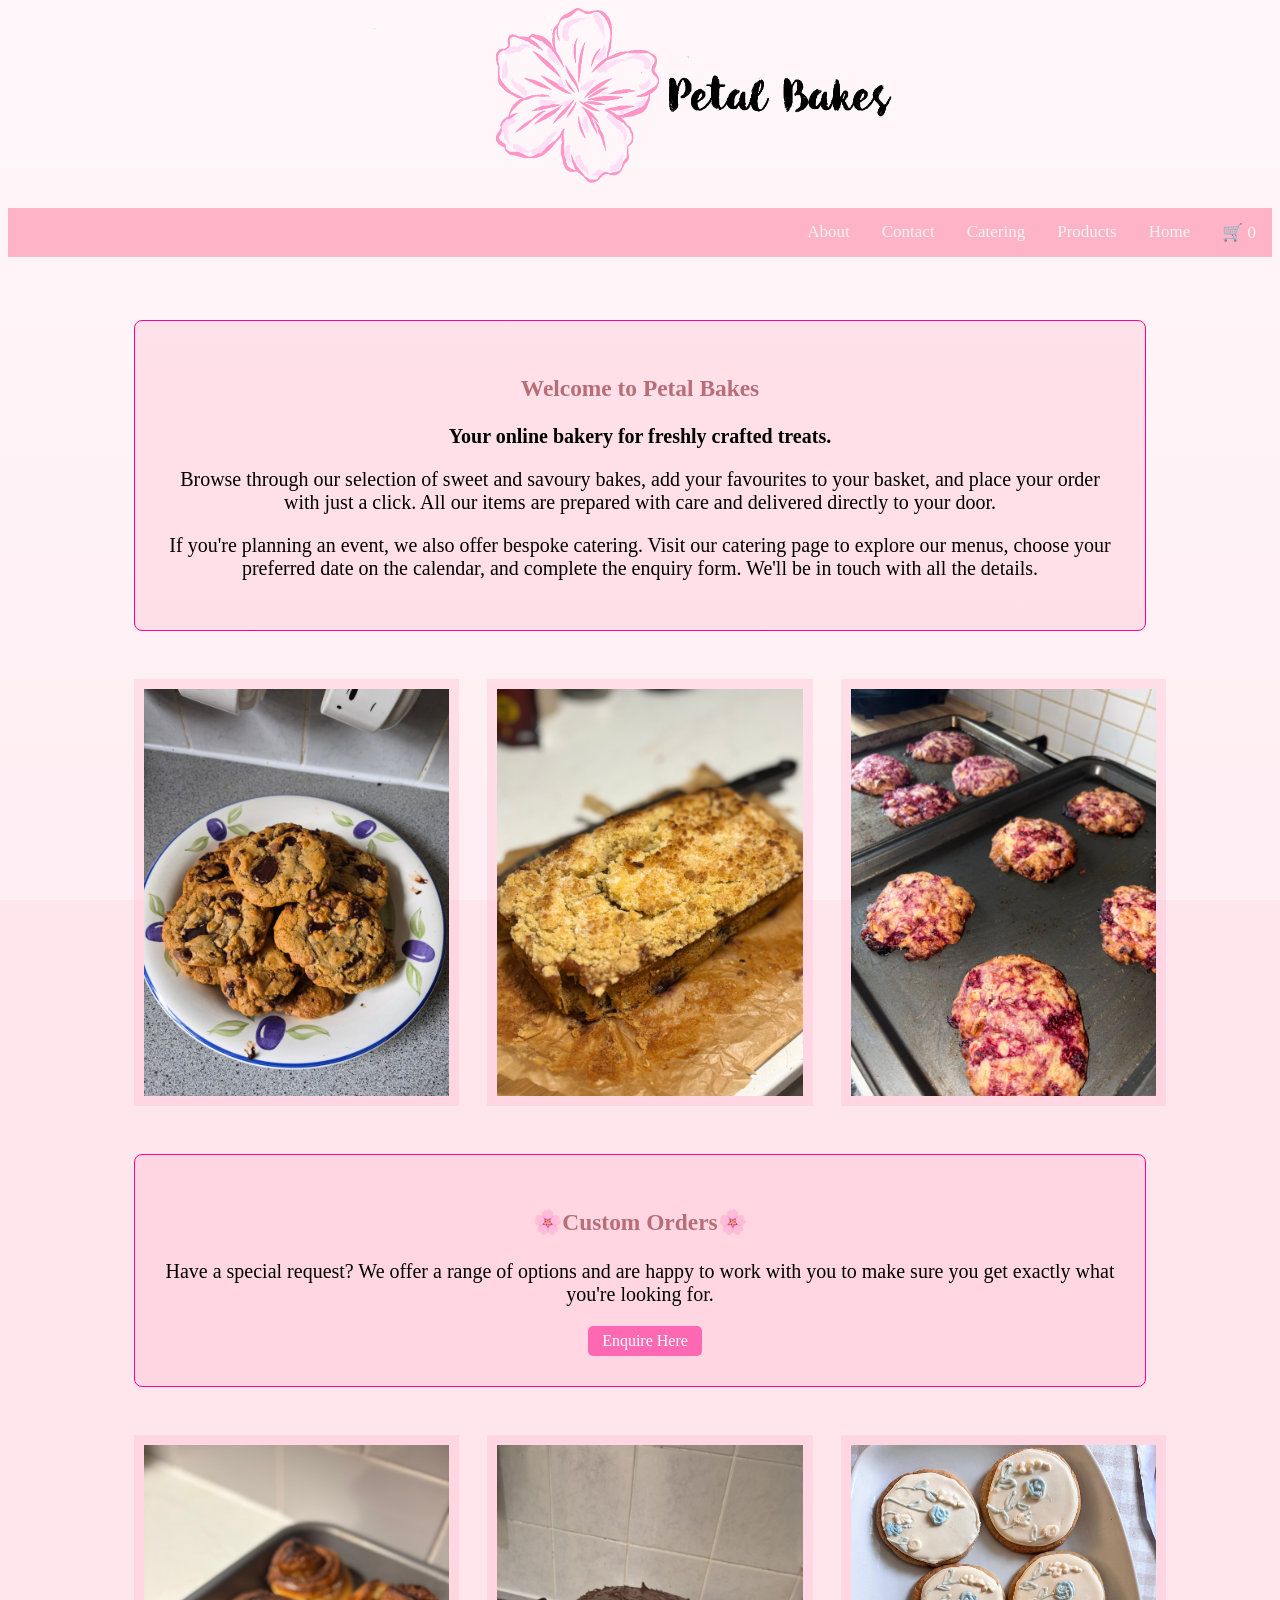
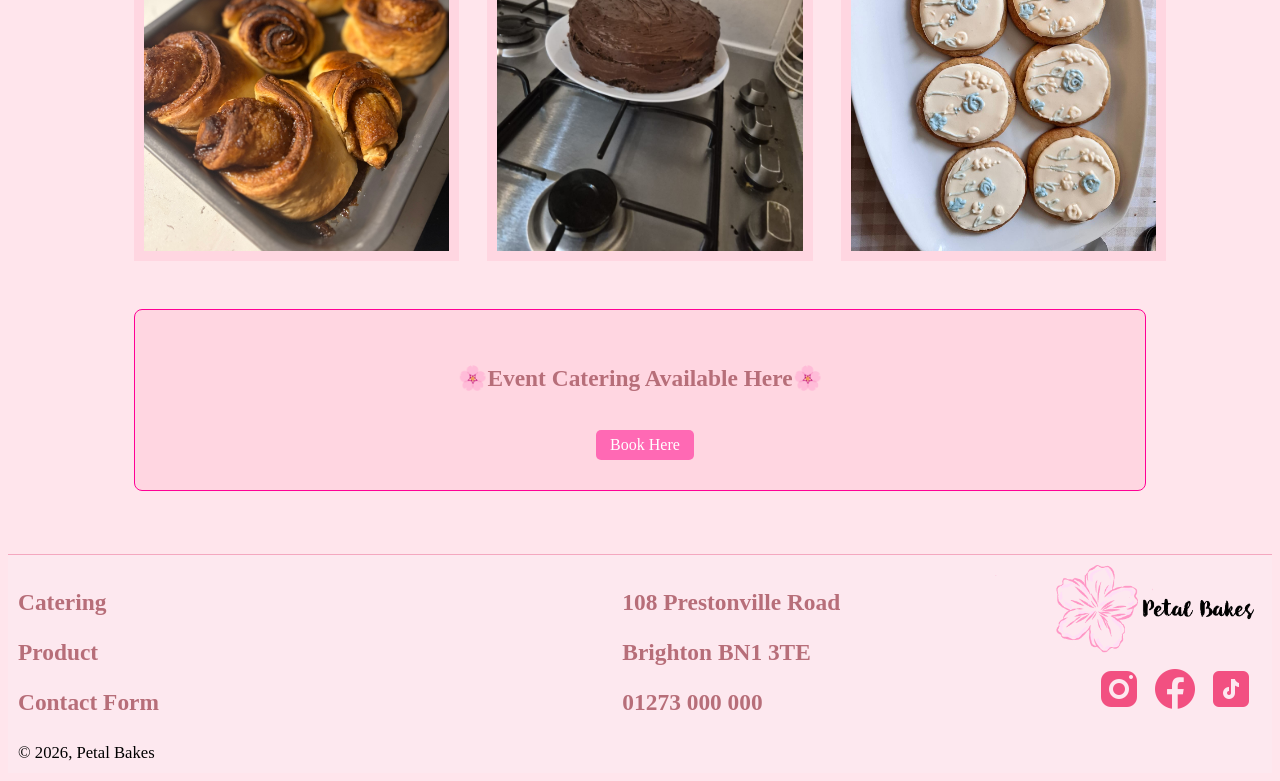
==== commit 67f24b3c: "Fixed all indentation, and improved accessibility by wrapping in main tag and removing repeated link" ====
--- a/index.html
+++ b/index.html
@@ -1,82 +1,80 @@
 <!DOCTYPE html>
 <html lang="en">
+<head>
+    <meta charset="UTF-8">
+    <meta http-equiv="Content-Security-Policy"
+          content="
+        default-src 'self';
+        script-src 'self' 'unsafe-inline';
+        style-src 'self' 'unsafe-inline' https://fonts.googleapis.com;
+        font-src 'self' https://fonts.gstatic.com;
+        img-src 'self' data:;
+        form-action 'self';
+        frame-ancestors 'self';
+      ">
+    <meta name="viewport" content="width=device-width, initial-scale=1.0">
+    <title>Petal Bakes</title>
+    <link rel="stylesheet" href="stylesheet.css">
+    <link rel="stylesheet" href="normalize.css">
+    <link href="https://fonts.googleapis.com/css2?family=Playfair+Display:wght@600&family=Inter:wght@300;400;500&display=swap" rel="stylesheet">
+</head>
+<body>
 
-    <head>
-        <meta charset="UTF-8">
-        <meta http-equiv="Content-Security-Policy"
-              content="
-            default-src 'self';
-            script-src 'self' 'unsafe-inline';
-            style-src 'self' 'unsafe-inline' https://fonts.googleapis.com;
-            font-src 'self' https://fonts.gstatic.com;
-            img-src 'self' data:;
-            form-action 'self';
-            frame-ancestors 'self';
-          ">
-        <meta name="viewport" content="width=device-width, initial-scale=1.0">
-        <title>Petal Bakes</title>
-        <link rel="stylesheet" href="stylesheet.css">
-        <link rel="stylesheet" href="normalize.css">
-        <link href="https://fonts.googleapis.com/css2?family=Playfair+Display:wght@600&amp;family=Inter:wght@300;400;500&amp;display=swap" rel="stylesheet">
-        <link href="https://fonts.googleapis.com/css2?family=Playfair+Display:wght@600&family=Inter:wght@300;400;500&display=swap" rel="stylesheet">
-    </head>
+    <div id="wrapper">
 
-    <body>
-        
-        <div id="wrapper">
-            <!-- Nav Bar -->
-            <div id="mainheader">
-               <img src="images/petalbakes-logo.png" alt="Petal Bakes Logo" style="height: 200px; max-width: 100%;">
-                <div class="top-nav">
-                    <a href="shopping-cart.html">🛒 <span id="cart-size">0</span></a>
-                    <a class="active" href="index.html">Home</a>
-                    <a href="product.html">Products</a>
-                    <a href="catering.html">Catering</a>
-                    <a href="contact.html">Contact</a>
-                    <a href="about.html">About</a>
+        <!-- Nav Bar -->
+        <div id="mainheader">
+            <img src="images/petalbakes-logo.png" alt="Petal Bakes Logo" style="height: 200px; max-width: 100%;">
+            <div class="top-nav">
+                <a href="shopping-cart.html">🛒 <span id="cart-size">0</span></a>
+                <a class="active" href="index.html">Home</a>
+                <a href="product.html">Products</a>
+                <a href="catering.html">Catering</a>
+                <a href="contact.html">Contact</a>
+                <a href="about.html">About</a>
+            </div>
+        </div>
+
+        <main>
+
+            <!-- Main Page Grid Container -->
+            <div class="gd-index">
+
+                <!-- About Us Banner -->
+                <div class="index-aboutus">
+                    <h3>Welcome to Petal Bakes</h3>
+                    <p><b>Your online bakery for freshly crafted treats.</b></p>
+                    <p>Browse through our selection of sweet and savoury bakes, add your favourites to your basket, and place your order with just a click. All our items are prepared with care and delivered directly to your door.</p>
+                    <p>If you're planning an event, we also offer bespoke catering. Visit our catering page to explore our menus, choose your preferred date on the calendar, and complete the enquiry form. We'll be in touch with all the details.</p>
                 </div>
+
+                <!-- First Image Banner -->
+                <a href="product.html"><img class="index-img1" src="images/cookies.jpg" alt="Cookies"></a>
+                <a href="product.html"><img class="index-img2" src="images/bananabread.jpeg" alt="Banana Bread"></a>
+                <a href="product.html"><img class="index-img3" src="images/raspcookies.jpeg" alt="Raspberry Cookies"></a>
+
+                <!-- Custom Orders Banner -->
+                <div class="index-cust-orders">
+                    <h3>🌸Custom Orders🌸</h3>
+                    <p>Have a special request? We offer a range of options and are happy to work with you to make sure you get exactly what you're looking for.</p>
+                    <a class="link-btn" href="contact.html">Enquire Here</a>
+                </div>
+
+                <!-- Second Image Banner -->
+                <a href="product.html"><img class="index-promo1" src="images/cinnamonbuns.jpeg" alt="Cinnamon Buns"></a>
+                <a href="product.html"><img class="index-promo2" src="images/chocolatecake.jpeg" alt="Chocolate Cake"></a>
+                <a href="product.html"><img class="index-promo3" src="images/selection-cookies.jpeg" alt="Selection of Cookies"></a>
+
+                <!-- Event Catering Banner -->
+                <div class="catering-ad">
+                    <h3>🌸Event Catering Available Here🌸</h3>
+                    <a class="link-btn" href="catering.html">Book Here</a>
+                </div>
+
             </div>
 
-        <!-- Main Page Grid Container -->
-        <div class="gd-index">
-            <main>
+        </main>
 
-            <!-- About Us Banner -->
-            <div class="index-aboutus">
-                <h3>Welcome to Petal Bakes</h3>
-                <p><b>Your online bakery for freshly crafted treats.</b> </p>
-                   <p> Browse through our selection of sweet and savoury bakes, add your favourites to your basket, and simply place your order with just a click. All our items are prepared with care
-                and delivered directly to your door.</p>
-
-                <p>If you're planning an event, we also offer bespoke catering. Visit our catering page to explore our menus, choose your preferred date on the calendar and complete the enquiry form. We'll be in touch with all the details.</p>
-                <!-- Zainab Edit -->
-            </div>
-
-            <!-- First Image Banner -->
-            <a href="product.html"><img class="index-img1" src="images/cookies.jpg" alt="Cookies"></a>
-            <a href="product.html"><img class="index-img2" src="images/bananabread.jpeg" alt="Banana Bread"></a>
-            <a href="product.html"><img class="index-img3" src="images/raspcookies.jpeg" alt="Raspberry Cookies"></a>
-
-            <!-- Custom Orders Banner -->
-            <div class="index-cust-orders">
-                <h3>🌸Custom Orders🌸</h3>
-                <p>Have a special request? We offer various options and willing to work with our customers to ensure that they get the products they desire. </p> 
-                <a class="link-btn" href="contact.html">Enquire Here</a>
-            </div>
-
-            <!-- Second Image Banner-->
-            <a href="product.html"> <img class="index-promo1" src="images/cinnamonbuns.jpeg" alt="Cinnamon Buns"></a>
-            <a href="product.html"> <img class="index-promo2" src="images/chocolatecake.jpeg" alt="Chocolate Cake"></a>
-            <a href="product.html"> <img class="index-promo3" src="images/selection-cookies.jpeg" alt="Selection of Cookies"></a>
-            
-            <!-- Event Catering Banner -->
-            <div class="catering-ad">
-                <h3>🌸Event Catering Available Here🌸</h3>
-                <a class="link-btn" href="catering.html">Book Here</a>
-            </div>
-        </div>
-        </main>
-        
         <!-- Footer -->
         <footer>
             <div class="footer">
@@ -85,12 +83,8 @@
                 <h3><a class="footer-links" href="contact.html">Contact Form</a></h3>
                 <small>&copy; 2026, Petal Bakes</small>
             </div>
-            <div class="footer">
-
-            </div>
-            <div class="footer">
-
-            </div>
+            <div class="footer"></div>
+            <div class="footer"></div>
             <div class="footer">
                 <h3>108 Prestonville Road</h3>
                 <h3>Brighton BN1 3TE</h3>
@@ -105,6 +99,10 @@
                 </div>
             </div>
         </footer>
+
         <script src="shopping-cart.js"></script>
-    </body>
+
+    </div>
+
+</body>
 </html>
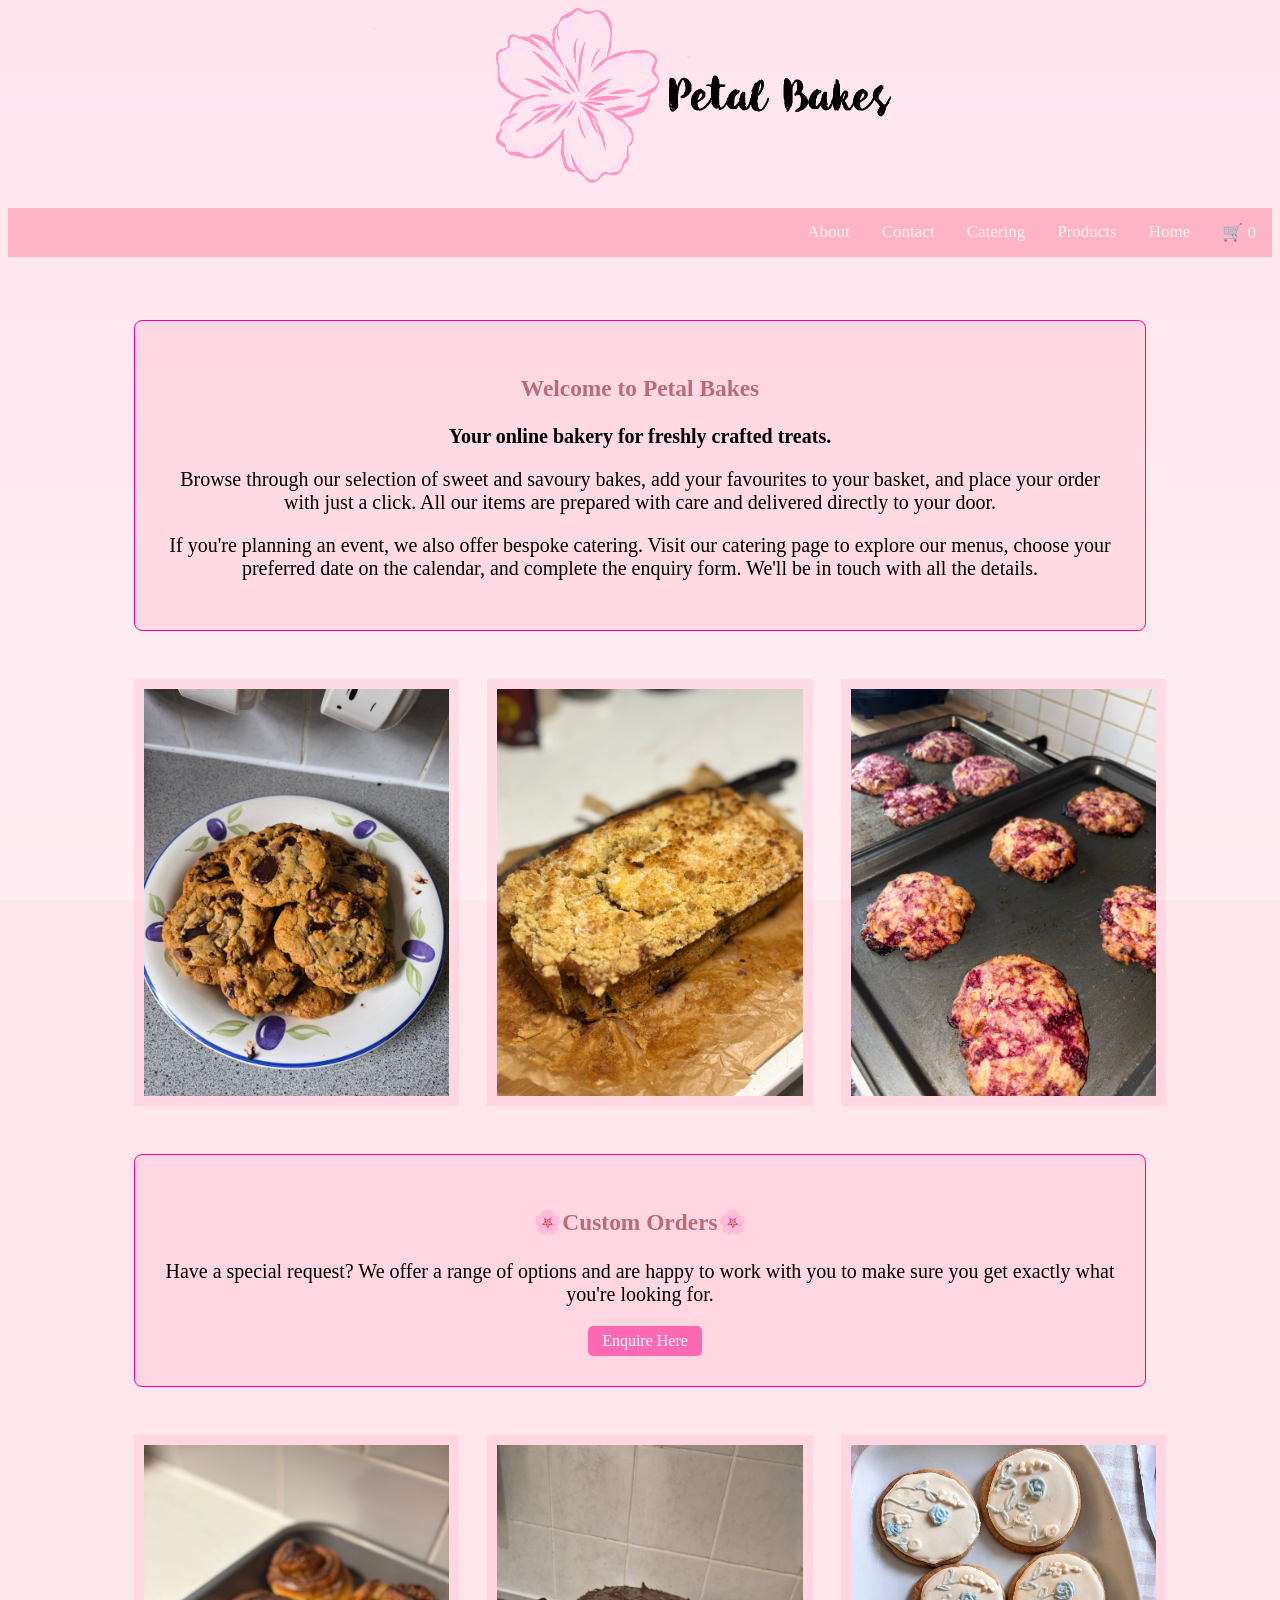
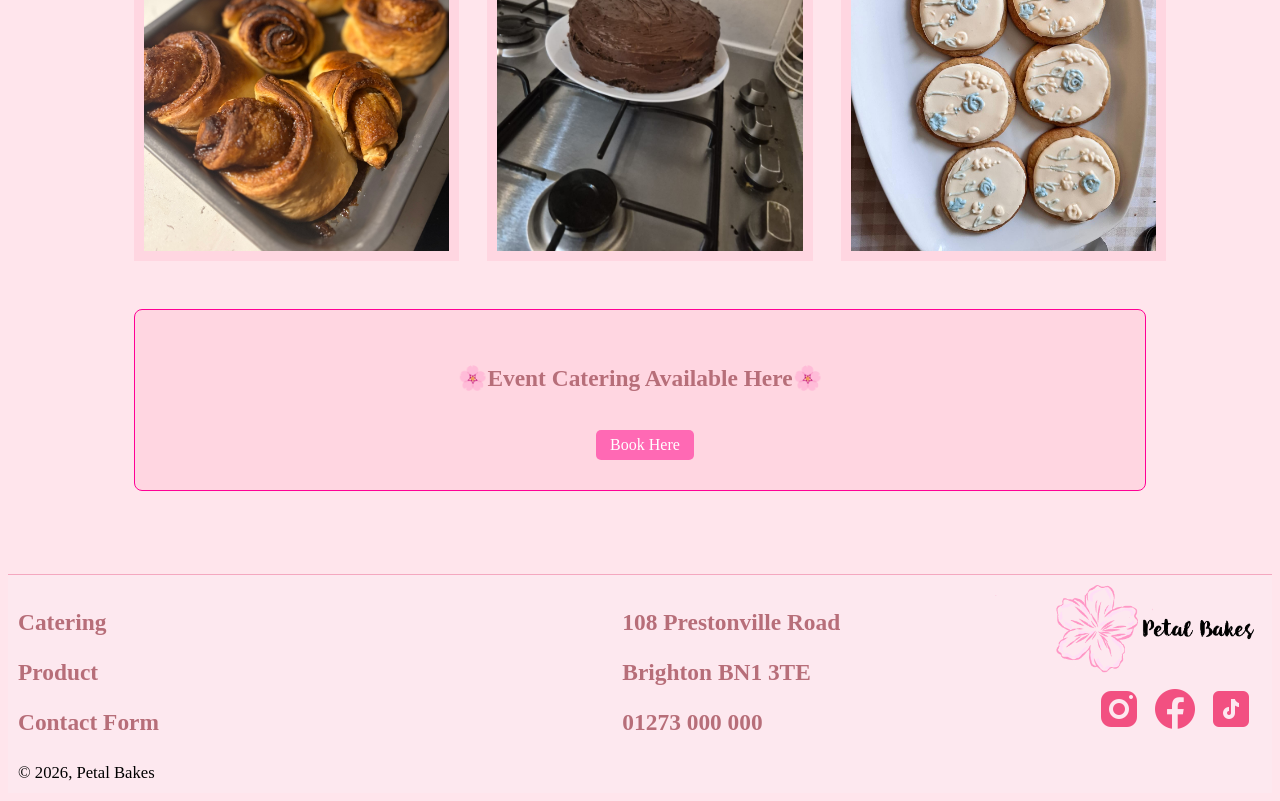
==== commit 85446b2e: "Fixed background image on all sites" ====
--- a/index.html
+++ b/index.html
@@ -8,6 +8,7 @@
         script-src 'self' 'unsafe-inline';
         style-src 'self' 'unsafe-inline' https://fonts.googleapis.com;
         font-src 'self' https://fonts.gstatic.com;
+        img-src 'self' data: https://www.transparenttextures.com;
         img-src 'self' data:;
         form-action 'self';
         frame-ancestors 'self';
--- a/stylesheet.css
+++ b/stylesheet.css
@@ -1,16 +1,16 @@
 /* || General Styles (styles that apply to multiple pages) */
 
 body {
-    font-family:'Inter', serif;
+    font-family: 'Inter', serif;
     font-size: 20px;
     background-color: #ffe5ec;
-    background-image: url("https://www.transparenttextures.com/patterns/flowers.png"), linear-gradient(to bottom, #fff7fa, #ffeef3);
+    background-image: url("https://www.transparenttextures.com/patterns/flowers.png"), linear-gradient(to bottom, #ffe4ee, #ffeef3);
     background-attachment: fixed;
 }
 
 h2, h3 {
-  font-family: 'Playfair Display', serif;
-  color: #b76e79;
+    font-family: 'Playfair Display', serif;
+    color: #b76e79;
 }
 
 footer {
@@ -24,15 +24,15 @@
     flex-wrap: wrap;
 }
 
-.footer-links { 
+.footer-links {
     text-decoration: none;
     display: block;
-    color: #b76e79; 
+    color: #b76e79;
 }
 
 .footer-links:hover {
-    color: #ff69b4;           
-    transition: color 0.3s ease; 
+    color: #ff69b4;
+    transition: color 0.3s ease;
 }
 
 .icons-footer {
@@ -42,7 +42,7 @@
     padding-left: 100px;
 }
 
-img { 
+img {
     display: block;
     justify-content: center;
     max-width: 100%;
@@ -50,24 +50,24 @@
 }
 
 button, .link-btn {
-  display: inline-block;
-  background-color: #ff69b4;
-  color: white;
-  padding: 6px 14px;
-  border: none;
-  border-radius: 5px;
-  cursor: pointer;
-  font-size: 16px;
-  margin-left: 10px;
-  vertical-align: middle;
-  text-decoration: none;
-  white-space: nowrap;
-  width: fit-content;
-}
-
-button, .link-btn :hover {
-  background-color: #ff1493;
-  transition: color 0.3s ease; 
+    display: inline-block;
+    background-color: #ff69b4;
+    color: white;
+    padding: 6px 14px;
+    border: none;
+    border-radius: 5px;
+    cursor: pointer;
+    font-size: 16px;
+    margin-left: 10px;
+    vertical-align: middle;
+    text-decoration: none;
+    white-space: nowrap;
+    width: fit-content;
+}
+
+button:hover, .link-btn:hover {
+    background-color: #ff1493;
+    transition: color 0.3s ease;
 }
 
 .link-btn a {
@@ -87,9 +87,10 @@
     border: 1px solid rgb(255, 0, 149);
     border-radius: 8px;
     background-color: rgba(255, 179, 198, 0.3);
-}
-
-.selection-ad {    
+    margin-bottom: 20px;
+}
+
+.selection-ad {
     grid-area: selection-ad;
     text-align: center;
     padding: 30px;
@@ -101,6 +102,16 @@
     border: 1px solid rgb(255, 0, 149);
     border-radius: 8px;
     background-color: rgba(255, 179, 198, 0.3);
+    margin-bottom: 20px;
+}
+
+.hint {
+    display: none;
+}
+
+.boxheading {
+    border: 1px solid rgb(255, 0, 149);
+    padding: 30%;
 }
 
 /* || Mobile Adaptation */
@@ -195,6 +206,7 @@
     .product {
         flex-direction: column;
         text-align: center;
+        gap: 20px;
     }
 
     .product img {
@@ -278,10 +290,10 @@
 .top-nav a:hover {
     background-color: #ffc2d1;
     color: white;
-    transition: color 0.3s ease; 
-}
-
-/* || Shopping Cart */
+    transition: color 0.3s ease;
+}
+
+/* || Shopping Cart Page */
 
 .gd-shopping-cart {
     display: grid;
@@ -315,7 +327,7 @@
     margin-bottom: 10px;
 }
 
-/* || Home Page Grid Container */
+/* || Home Page */
 
 .gd-index {
     display: grid;
@@ -346,8 +358,8 @@
 
 .index-img1 img, .index-img2 img, .index-img3 img {
     width: 100%;
-    height: 200px; 
-    object-fit: cover; 
+    height: 200px;
+    object-fit: cover;
     display: block;
 }
 
@@ -360,9 +372,9 @@
     background-color: rgba(255, 179, 198, 0.3);
 }
 
-.index-promo1 {grid-area: index-promo1;}
-.index-promo2 {grid-area: index-promo2;}
-.index-promo3 {grid-area: index-promo3;}
+.index-promo1 { grid-area: index-promo1; }
+.index-promo2 { grid-area: index-promo2; }
+.index-promo3 { grid-area: index-promo3; }
 
 .index-promo1, .index-promo2, .index-promo3 {
     width: 100%;
@@ -372,10 +384,11 @@
 
 .index-promo1 img, .index-promo2 img, .index-promo3 img {
     width: 100%;
-    height: 200px; 
-    object-fit: cover; 
+    height: 200px;
+    object-fit: cover;
     display: block;
 }
+
 .index-aboutus {
     grid-area: index-aboutus;
     padding: 30px;
@@ -385,7 +398,7 @@
     border: 1px solid rgb(255, 0, 149);
 }
 
-/* || Contact Form */
+/* || Contact Page */
 
 .gd-contact-form {
     display: grid;
@@ -417,7 +430,7 @@
     background: #fff;
     padding: 20px;
     border-radius: 10px;
-    box-shadow: 0 0 10px black;   
+    box-shadow: 0 0 10px black;
 }
 
 .contact-form input[type="date"],
@@ -459,9 +472,9 @@
 
 .contact-form label {
     font-weight: bold;
-    display: flex;        
-    align-items: center; 
-    margin-bottom: 10px;      
+    display: flex;
+    align-items: center;
+    margin-bottom: 10px;
 }
 
 #send-enq {
@@ -478,10 +491,6 @@
     opacity: 0.85;
 }
 
-.hint {
-    display: none;
-}
-
 .radio-option {
     display: flex;
     align-items: center;
@@ -493,21 +502,7 @@
     margin: 0;
 }
 
-.meet-the-team {
-  display: flex;
-  justify-content: center;
-}
-
-.productsheader {
-  padding-left: 20%;
-}
-
-.boxheading {
-    border: 1px solid rgb(255, 0, 149);
-    padding: 30%;
-}
-
-/* || Grid-system for About Page */
+/* || About Page */
 
 .gd-about {
     display: grid;
@@ -532,29 +527,72 @@
     background-color: rgba(255, 179, 198, 0.3);
 }
 
-.gd-about-content { 
+.gd-about-content {
     grid-area: gd-about-content;
     padding: 30px;
     background-color: rgba(255, 179, 198, 0.3);
     border-radius: 8px;
 }
 
-.gd-about-content2 { 
+.gd-about-content2 {
     grid-area: gd-about-content2;
     padding: 30px;
     background-color: rgba(255, 179, 198, 0.3);
     border-radius: 8px;
 }
 
-.gd-about-team { 
+.gd-about-team {
     grid-area: gd-about-team;
     padding: 30px;
     background-color: rgba(255, 179, 198, 0.3);
     border-radius: 8px;
 }
 
+.meet-the-team {
+    display: flex;
+    justify-content: center;
+}
+
+/* || About Page - Image Gallery */
+
+#placeholder {
+    width: 80%;
+    max-width: 640px;
+}
+
+#avatar-placeholder {
+    width: 400px;
+    height: 400px;
+    object-fit: contain;
+    display: block;
+    margin: 0 auto;
+}
+
+#member-desc {
+    text-align: center;
+}
+
+#gallery {
+    list-style: none;
+    margin: 0;
+    text-align: center;
+    padding: 0;
+}
+
+#gallery li {
+    display: inline;
+    margin: 1em;
+}
+
+#gallery a {
+    text-decoration: none;
+    display: inline-block;
+    width: 6em;
+    background-color: #ff69b4;
+    border-radius: 0.4em;
+}
+
 /* || Catering Page */
-
 
 .gd-catering {
     display: grid;
@@ -578,22 +616,21 @@
     border: 1px solid rgb(255, 0, 149);
     border-radius: 8px;
     background-color: rgba(255, 179, 198, 0.3);
-  }
-
-.catering-menu-sweet { 
+}
+
+.catering-menu-sweet {
     grid-area: catering-menu-sweet;
     background-color: rgba(255, 179, 198, 0.3);
     border-radius: 8px;
     padding: 20px;
 }
 
-.catering-menu-savoury { 
+.catering-menu-savoury {
     grid-area: catering-menu-savoury;
     background-color: rgba(255, 179, 198, 0.3);
     border-radius: 8px;
     padding: 20px;
 }
-
 
 .catering-menu-ss {
     grid-area: catering-menu-ss;
@@ -603,7 +640,7 @@
 }
 
 .catering-form {
-    grid-area: catering-form; 
+    grid-area: catering-form;
     background-color: rgba(255, 179, 198, 0.3);
     border-radius: 8px;
     padding: 20px;
@@ -617,7 +654,7 @@
     text-align: center;
 }
 
-/* || Catering Image Carousel */
+/* || Catering Page - Image Carousel */
 
 #catering-placeholder {
     width: 50%;
@@ -627,13 +664,14 @@
 
 #catering-images {
     list-style: none;
-  margin: 3m;
-  text-align: center;
-  padding: 0;
-}
+    margin: 0;
+    text-align: center;
+    padding: 0;
+}
+
 #catering-images li {
-display: inline;
-margin: 1em;
+    display: inline;
+    margin: 1em;
 }
 
 #catering-images a {
@@ -647,50 +685,63 @@
     font-size: 16px;
 }
 
-
-/* || Image Gallery */
-
-#placeholder {
-  width: 80%;
-  max-width: 640px;
-}
-
-#avatar-placeholder {
-    width: 400px;
-    height: 400px;
-    object-fit: contain;
-    display: block;
-    margin: 0 auto;
-}
-
-#member-desc {
-    text-align: center;
-}
-
-#gallery {
-  list-style: none;
-  margin: 3m;
-  text-align: center;
-  padding: 0;
-}
-
-#gallery li {
-  display: inline;
-  margin: 1em;
-}
-
-#gallery a {
-  text-decoration: none;
-  display: inline-block;
-  width: 6em;
-  background-color: #ff69b4;
-  border-radius: 0.4em;
-}
-
-/* || Product Page */
+/* || Catering Page - Availability Calendar */
+
+.cal-header {
+    display: flex;
+    align-items: center;
+    justify-content: space-between;
+    margin-bottom: 8px;
+}
+
+.cal-grid {
+    display: grid;
+    grid-template-columns: repeat(7, 1fr);
+    gap: 4px;
+    margin-bottom: 8px;
+}
+
+.cal-day-name {
+    text-align: center;
+    font-weight: bold;
+    font-size: 0.8rem;
+}
+
+.cal-day {
+    text-align: center;
+    padding: 6px 2px;
+    border-radius: 4px;
+    font-size: 0.85rem;
+    display: flex;
+    flex-direction: column;
+}
+
+.cal-day.available   { background: #d4edda; cursor: pointer; }
+.cal-day.booked      { background: #f8d7da; }
+.cal-day.unavailable { background: #e9ecef; color: #aaa; }
+.cal-day.past        { opacity: 0.4; }
+.cal-day.selected    { outline: 2px solid #333; }
+.day-label           { font-size: 0.65rem; }
+.cal-legend          { display: flex; gap: 12px; font-size: 0.8rem; }
+.legend-available    { color: green; }
+.legend-booked       { color: red; }
+
+#catering-date {
+    display: none;
+}
+
+.cal-day span {
+    pointer-events: none;
+}
+
+/* || Products Page */
 
 body.product-body {
     color: #2d1e1e;
+}
+
+.productsheader {
+    padding-left: 20%;
 }
 
 .product-grid {
@@ -700,7 +751,9 @@
     gap: 20px;
     padding-left: 20%;
     padding-right: 20%;
-}
+    padding-bottom: 10%;
+}
+
 
 .product {
     display: flex;
@@ -711,6 +764,7 @@
     padding: 15px;
     align-items: center;
     background-color: rgba(255, 255, 255, 0.5);
+    margin-bottom: 20px;
 }
 
 .product img {
@@ -743,55 +797,11 @@
     align-self: flex-start;
 }
 
-/* || Catering Calendar */
-
-.cal-header {
-    display: flex;
-    align-items: center;
-    justify-content: space-between;
-    margin-bottom: 8px;
-}
-.cal-grid {
-    display: grid;
-    grid-template-columns: repeat(7, 1fr);
-    gap: 4px;
-    margin-bottom: 8px;
-}
-.cal-day-name {
-    text-align: center;
-    font-weight: bold;
-    font-size: 0.8rem;
-}
-.cal-day {
-    text-align: center;
-    padding: 6px 2px;
-    border-radius: 4px;
-    font-size: 0.85rem;
-    display: flex;
-    flex-direction: column;
-}
-.cal-day.available  { background: #d4edda; cursor: pointer; }
-.cal-day.booked     { background: #f8d7da; }
-.cal-day.unavailable{ background: #e9ecef; color: #aaa; }
-.cal-day.past       { opacity: 0.4; }
-.cal-day.selected   { outline: 2px solid #333; }
-.day-label          { font-size: 0.65rem; }
-.cal-legend         { display: flex; gap: 12px; font-size: 0.8rem; }
-.legend-available   { color: green; }
-.legend-booked      { color: red; }
-
-#catering-date {
-    display: none;
-}
-.cal-day span {
-    pointer-events: none;
-}
-
 /* || Checkout Page */
 
-.payment-page{
+.payment-page {
     font-family: 'Inter', sans-serif;
-    color:#2d1e1e;
+    color: #2d1e1e;
 }
 
 .payment-page .mainheader {
@@ -802,17 +812,19 @@
     margin: 20px auto;
 }
 
-.payment-page .logo{
+.payment-page .logo {
     height: 100px;
 }
-.payment-page .back-link{
+
+.payment-page .back-link {
     text-decoration: none;
     color: #b76e79;
     font-weight: 500;
 }
-.payment-page .back-link:hover{
+
+.payment-page .back-link:hover {
     color: #ec4899;
-    transition: color 0.3s ease; 
+    transition: color 0.3s ease;
 }
 
 .payment-page .checkout-container {
@@ -823,7 +835,7 @@
     padding: 20px;
 }
 
-.payment-page .checkout-left{
+.payment-page .checkout-left {
     flex: 1;
 }
 
@@ -836,42 +848,42 @@
     box-shadow: 0 10px 30px rgba(183, 110, 121, 0.15);
 }
 
-.payment-page h2{
-    font-family:'Playfair Display', serif;
+.payment-page h2 {
+    font-family: 'Playfair Display', serif;
     color: #b76e79;
     margin-bottom: 20px;
 }
 
-.payment-page #payment-form{
+.payment-page #payment-form {
     background: #ffffff;
     padding: 25px;
     border-radius: 14px;
-    border:1px solid #f3d6dc;
+    border: 1px solid #f3d6dc;
     box-shadow: 0 10px 30px rgba(183, 110, 121, 0.12);
 }
 
-.payment-page input{
+.payment-page input {
     width: 100%;
     padding: 14px;
-    margin-bottom:14px;
+    margin-bottom: 14px;
     border: 1px solid #e5c9cf;
     border-radius: 10px;
-    font-size:14px;
+    font-size: 14px;
     box-sizing: border-box;
 }
 
-.payment-page input:focus{
+.payment-page input:focus {
     outline: none;
     border-color: #f472b6;
     box-shadow: 0 0 0 3px rgba(224, 114, 182, 0.2);
 }
 
-.payment-page .row{
+.payment-page .row {
     display: flex;
     gap: 10px;
 }
 
-.payment-page button{
+.payment-page button {
     width: 100%;
     padding: 15px;
     background: linear-gradient(135deg, #f9a8d4, #F472B6);
@@ -882,9 +894,9 @@
     cursor: pointer;
 }
 
-.payment-page button:hover{
+.payment-page button:hover {
     background: linear-gradient(135deg, #F472b6, #ec4899);
-    transition: color 0.3s ease; 
+    transition: color 0.3s ease;
 }
 
 .payment-page #message {
@@ -897,6 +909,7 @@
     .payment-page .checkout-container {
         flex-direction: column;
     }
+
     .payment-page .checkout-right {
         width: 100%;
     }
@@ -910,4 +923,84 @@
         width: 100%;
         height: 200px;
     }
+}
+
+/*shopping-cart*/
+
+.cart-item-card {
+    display: flex;
+    gap: 10px;
+    padding: 10px;
+    border: 1px solid #ddd;
+    border-radius: 6px;
+    margin-bottom: 12px;
+    background: #fff;
+    width: 280px;
+}
+
+.cart-item-image {
+    width: 60px;
+    height: 60px;
+    object-fit: cover;
+    border-radius: 4px;
+}
+
+.cart-item-info {
+    display: flex;
+    flex-direction: column;
+    justify-content: space-between;
+    flex: 1;
+    min-height: 60px;
+}
+
+.cart-item-name {
+    margin: 0;
+    font-size: 0.9rem;
+}
+
+.cart-item-price {
+    margin: 2px 0;
+    font-size: 0.8rem;
+}
+
+.delete-btn {
+    align-self: flex-end;
+    background-color: #ec4899;
+    color: white;
+    border: none;
+    padding: 4px 8px;
+    border-radius: 4px;
+    cursor: pointer;
+    font-size: 0.75rem;
+}
+
+.delete-btn:hover {
+    background-color: #F472b6;
+}
+/*Order Summary card
+ */
+.order-summary-card {
+    background: #ffffff;
+    border: 1px solid #ddd;
+    border-radius: 10px;
+    padding: 20px;
+    width: 380px;
+    margin: 20px auto;
+    box-shadow: 0 4px 10px rgba(0,0,0,0.1);
+}
+
+.order-summary-card h2 {
+    margin-top: 0;
+    font-size: 1.4rem;
+}
+
+.order-summary-card p {
+    margin: 6px 0;
+    font-size: 1rem;
+}
+
+.order-summary-card h3 {
+    margin-top: 15px;
+    font-size: 1.2rem;
+    font-weight: bold;
 }
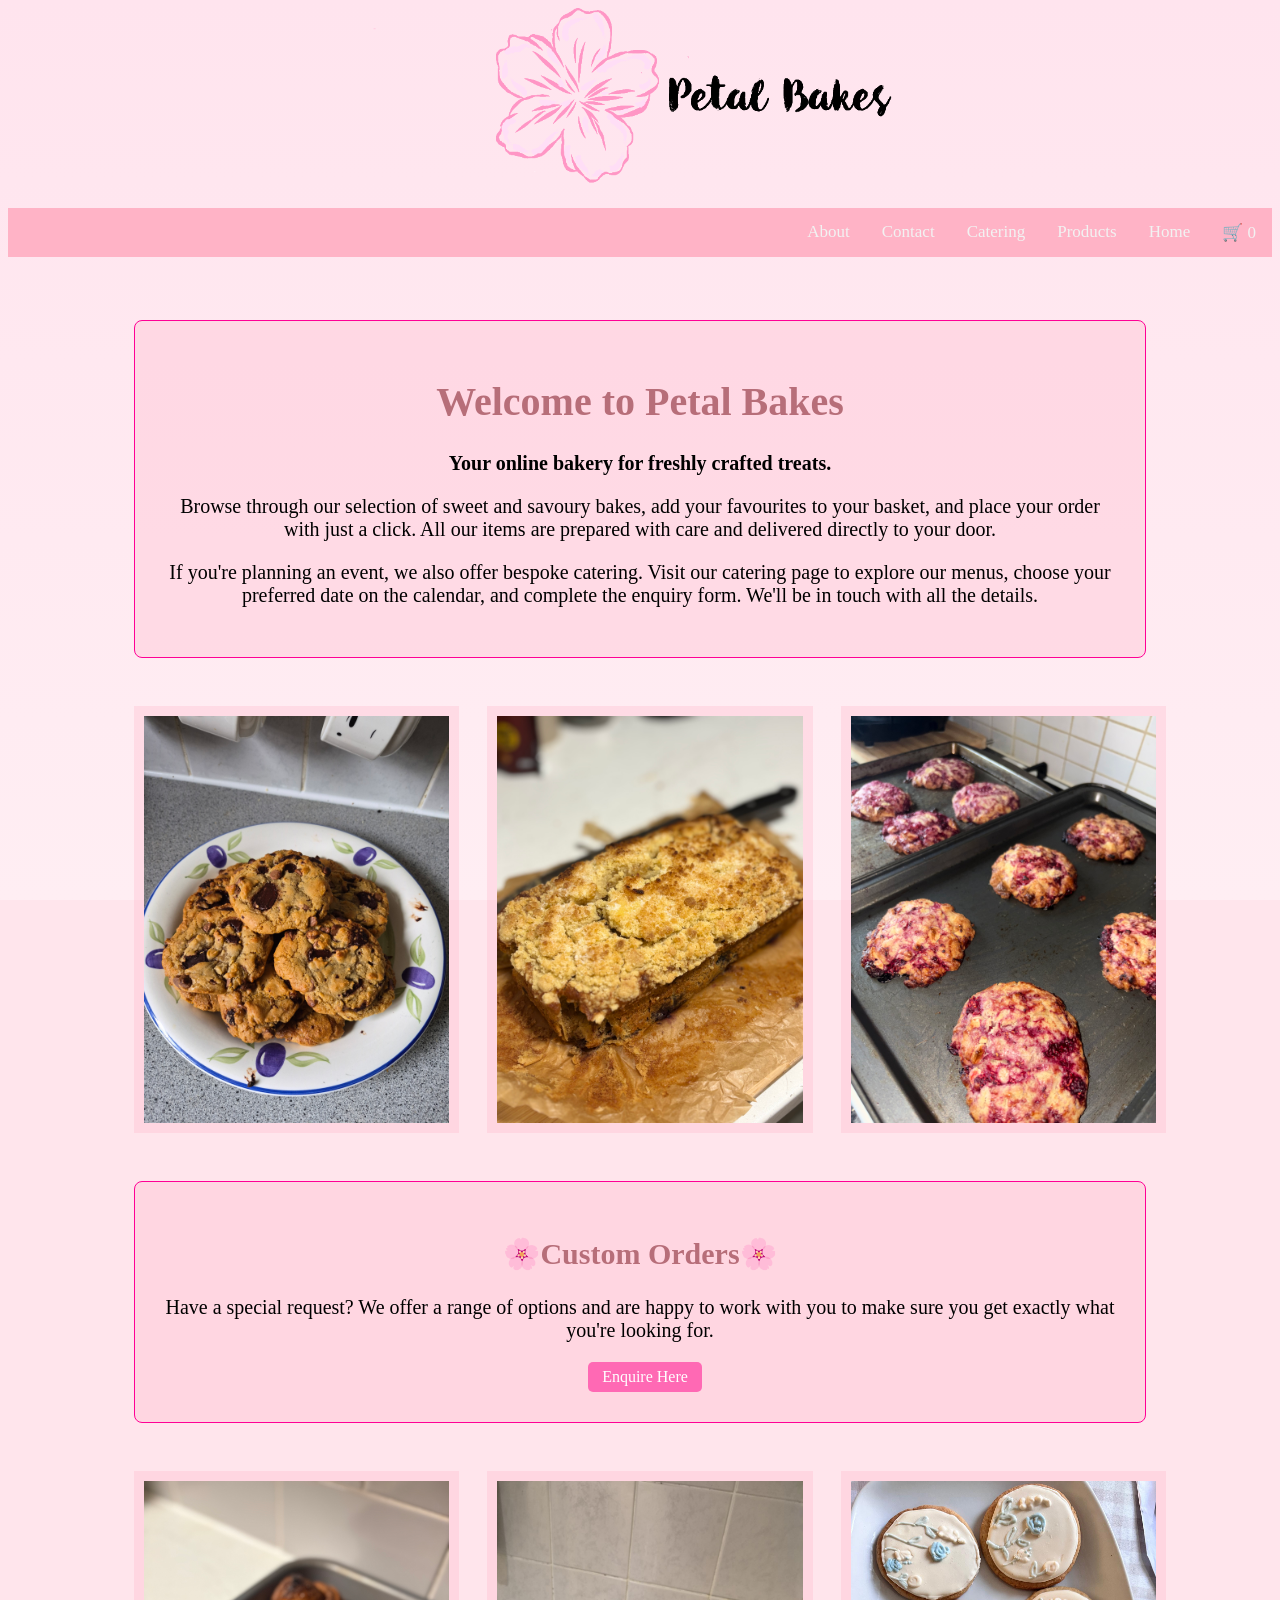
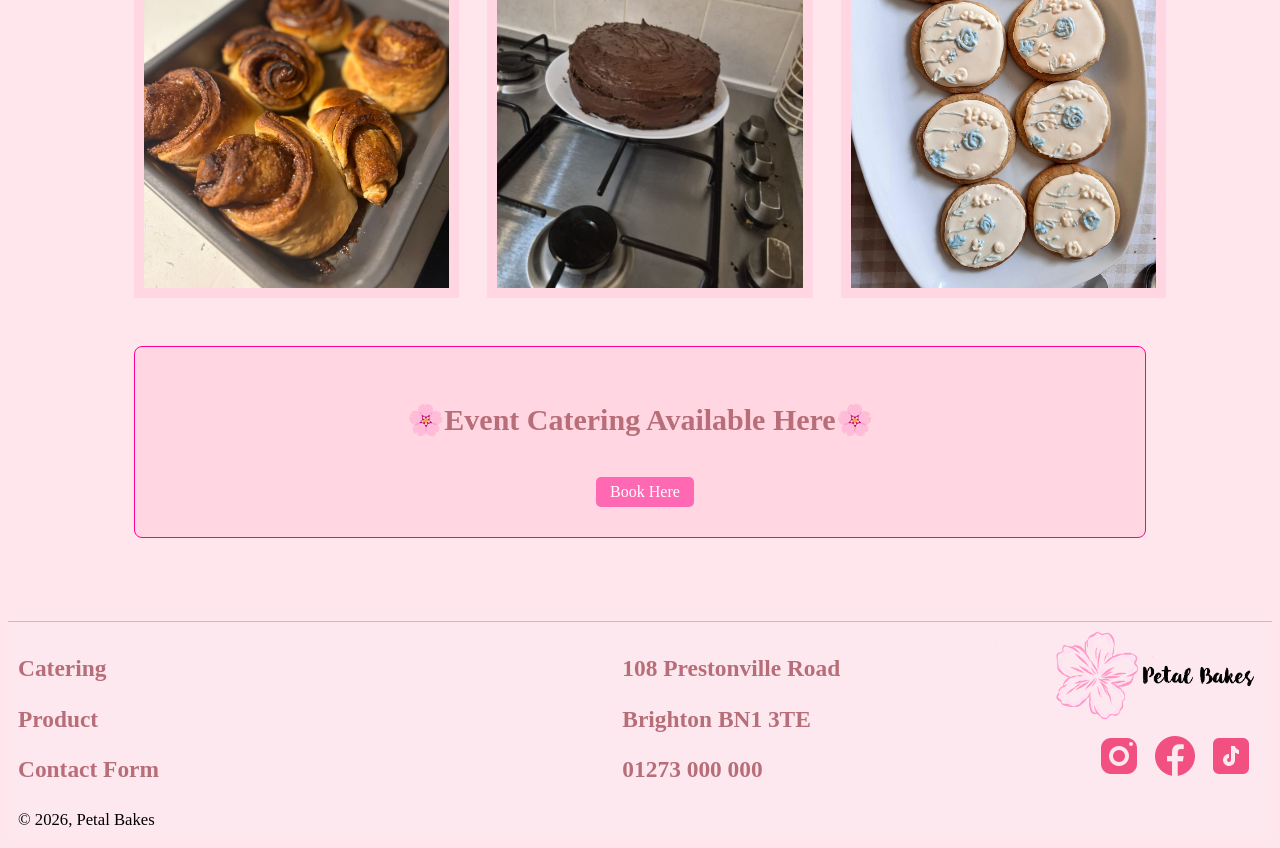
==== commit 5f841efd: "optimised the site to make it W3C Standards Compliant" ====
--- a/index.html
+++ b/index.html
@@ -9,7 +9,6 @@
         style-src 'self' 'unsafe-inline' https://fonts.googleapis.com;
         font-src 'self' https://fonts.gstatic.com;
         img-src 'self' data: https://www.transparenttextures.com;
-        img-src 'self' data:;
         form-action 'self';
         frame-ancestors 'self';
       ">
@@ -43,7 +42,7 @@
 
                 <!-- About Us Banner -->
                 <div class="index-aboutus">
-                    <h3>Welcome to Petal Bakes</h3>
+                    <h1>Welcome to Petal Bakes</h1>
                     <p><b>Your online bakery for freshly crafted treats.</b></p>
                     <p>Browse through our selection of sweet and savoury bakes, add your favourites to your basket, and place your order with just a click. All our items are prepared with care and delivered directly to your door.</p>
                     <p>If you're planning an event, we also offer bespoke catering. Visit our catering page to explore our menus, choose your preferred date on the calendar, and complete the enquiry form. We'll be in touch with all the details.</p>
@@ -56,7 +55,7 @@
 
                 <!-- Custom Orders Banner -->
                 <div class="index-cust-orders">
-                    <h3>🌸Custom Orders🌸</h3>
+                    <h2>🌸Custom Orders🌸</h2>
                     <p>Have a special request? We offer a range of options and are happy to work with you to make sure you get exactly what you're looking for.</p>
                     <a class="link-btn" href="contact.html">Enquire Here</a>
                 </div>
@@ -68,7 +67,7 @@
 
                 <!-- Event Catering Banner -->
                 <div class="catering-ad">
-                    <h3>🌸Event Catering Available Here🌸</h3>
+                    <h2>🌸Event Catering Available Here🌸</h2>
                     <a class="link-btn" href="catering.html">Book Here</a>
                 </div>
 
--- a/stylesheet.css
+++ b/stylesheet.css
@@ -8,7 +8,7 @@
     background-attachment: fixed;
 }
 
-h2, h3 {
+h1, h2, h3 {
     font-family: 'Playfair Display', serif;
     color: #b76e79;
 }
@@ -180,17 +180,19 @@
     }
 
     #catering-images {
+        list-style: none;
+        margin: 0 0 1em 0;
+        text-align: center;
+        padding: 0;
         display: flex;
-        flex-direction: row;
         flex-wrap: wrap;
         justify-content: center;
-        gap: 8px;
-        padding: 0;
-        list-style: none;
+        gap: 10px;
     }
 
     #catering-images li {
         display: inline-block;
+        margin: 0;
     }
 
     #catering-placeholder {
@@ -677,7 +679,6 @@
 #catering-images a {
     text-decoration: none;
     display: inline-block;
-    width: 6em;
     background-color: #ff69b4;
     border-radius: 0.4em;
     color: white;
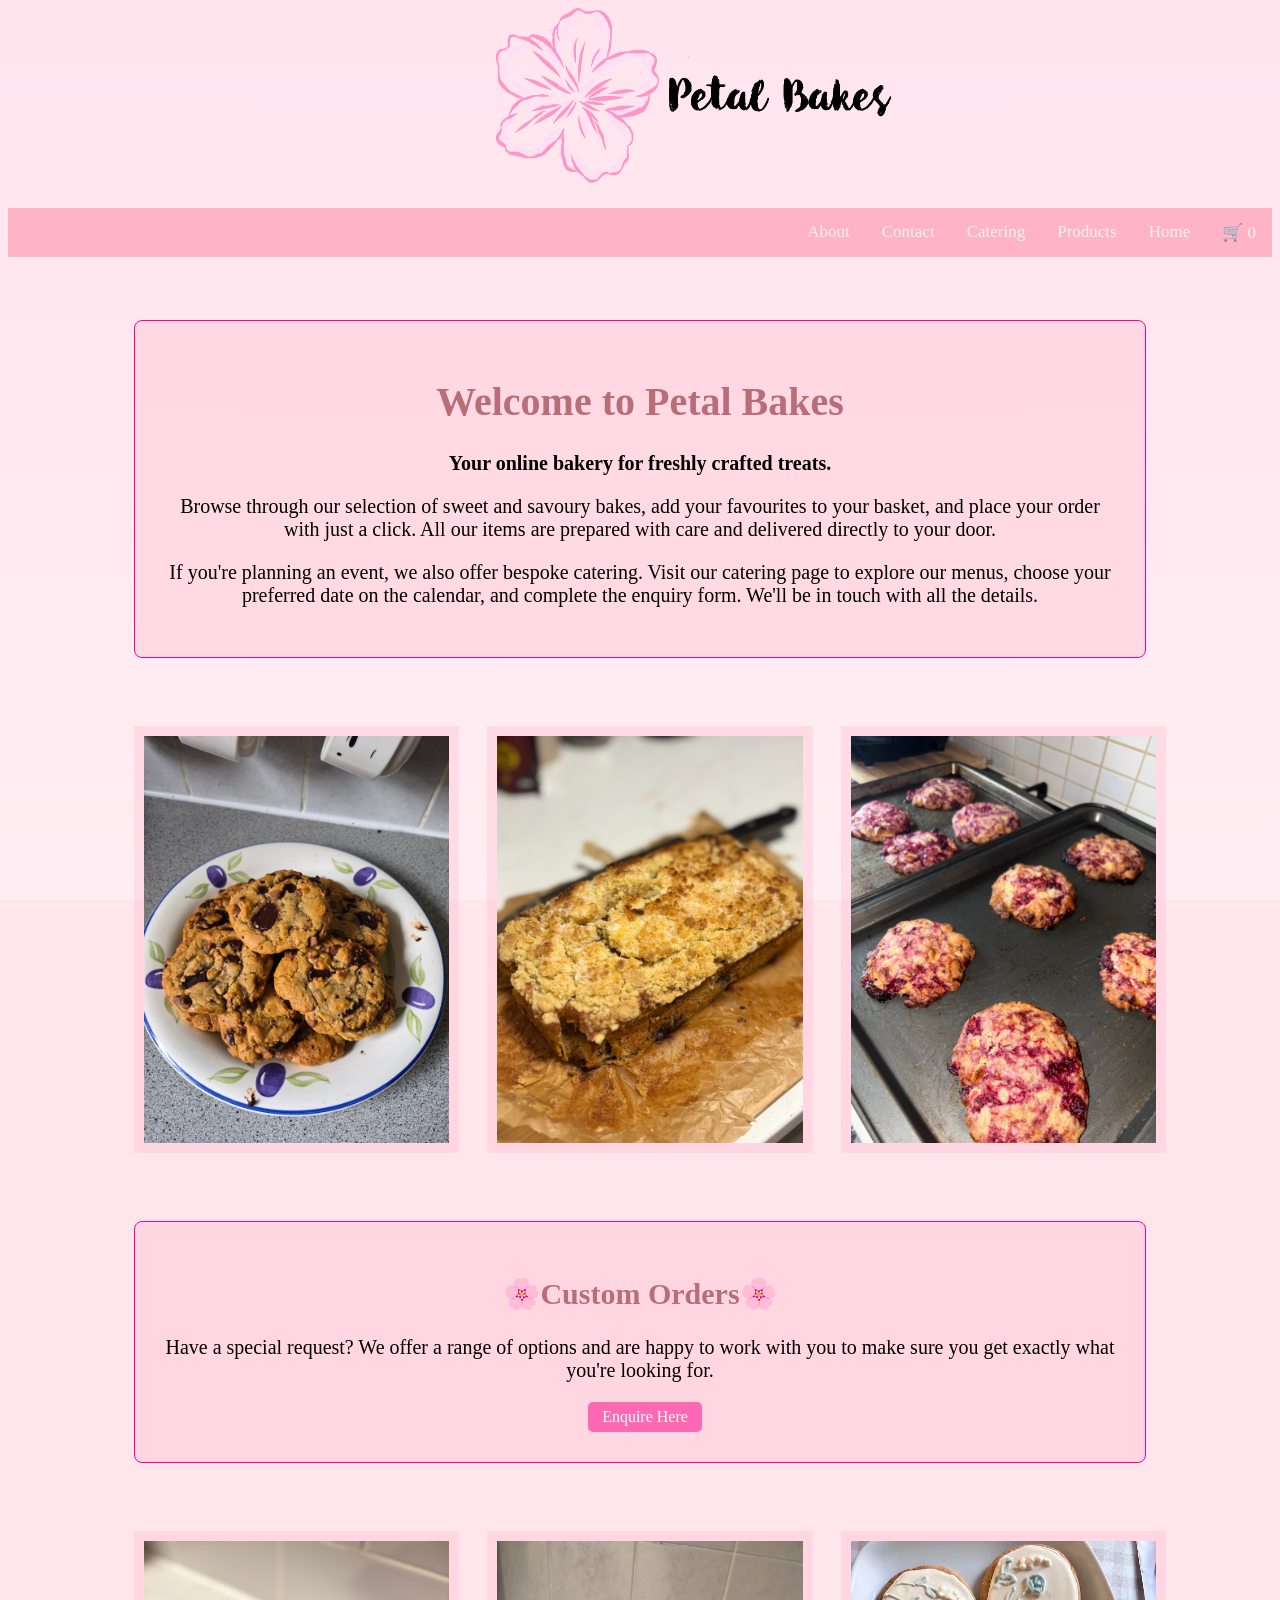
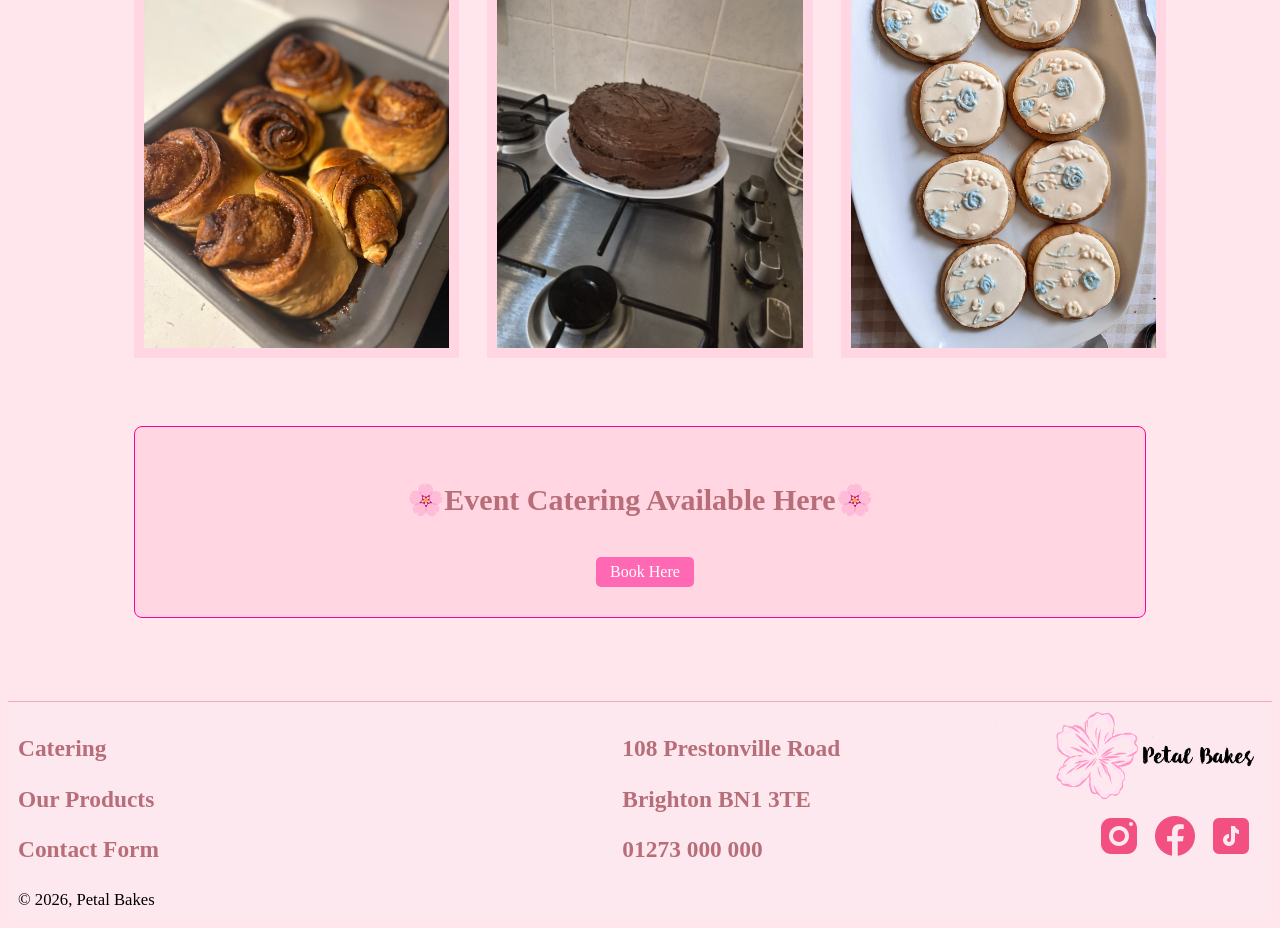
==== commit 3450749b: "Fixed the link names in footer" ====
--- a/index.html
+++ b/index.html
@@ -79,7 +79,7 @@
         <footer>
             <div class="footer">
                 <h3><a class="footer-links" href="catering.html">Catering</a></h3>
-                <h3><a class="footer-links" href="product.html">Product</a></h3>
+                <h3><a class="footer-links" href="product.html">Our Products</a></h3>
                 <h3><a class="footer-links" href="contact.html">Contact Form</a></h3>
                 <small>&copy; 2026, Petal Bakes</small>
             </div>
--- a/stylesheet.css
+++ b/stylesheet.css
@@ -160,6 +160,7 @@
         padding-right: 4%;
         box-sizing: border-box;
         width: 100%;
+        margin-bottom: 20px;
     }
 
     .catering-desc,
@@ -308,6 +309,7 @@
     padding-right: 10%;
     padding-bottom: 5%;
     padding-top: 5%;
+    margin-bottom: 30px;
 }
 
 .shopping-cart {
@@ -356,6 +358,7 @@
     width: 100%;
     padding: 10px;
     background-color: rgba(255, 179, 198, 0.3);
+    margin-bottom: 20px;
 }
 
 .index-img1 img, .index-img2 img, .index-img3 img {
@@ -363,6 +366,7 @@
     height: 200px;
     object-fit: cover;
     display: block;
+    margin-bottom: 20px;
 }
 
 .index-cust-orders {
@@ -372,6 +376,7 @@
     border: 1px solid rgb(255, 0, 149);
     border-radius: 8px;
     background-color: rgba(255, 179, 198, 0.3);
+    margin-bottom: 20px;
 }
 
 .index-promo1 { grid-area: index-promo1; }
@@ -382,6 +387,7 @@
     width: 100%;
     padding: 10px;
     background-color: rgba(255, 179, 198, 0.3);
+    margin-bottom: 20px;
 }
 
 .index-promo1 img, .index-promo2 img, .index-promo3 img {
@@ -389,6 +395,7 @@
     height: 200px;
     object-fit: cover;
     display: block;
+    margin-bottom: 20px;
 }
 
 .index-aboutus {
@@ -398,6 +405,7 @@
     border-radius: 8px;
     text-align: center;
     border: 1px solid rgb(255, 0, 149);
+    margin-bottom: 20px;
 }
 
 /* || Contact Page */
@@ -433,6 +441,7 @@
     padding: 20px;
     border-radius: 10px;
     box-shadow: 0 0 10px black;
+    margin-bottom: 20px;
 }
 
 .contact-form input[type="date"],
@@ -504,6 +513,20 @@
     margin: 0;
 }
 
+.map-container {
+    width: 100%;
+    max-width: 600px;
+    height: 200px;
+    margin: 10px auto;
+    border-radius: 8px;
+    overflow: hidden;
+}
+
+.map-container iframe {
+    width: 100%;
+    height: 100%;
+    border: 0;
+}
 /* || About Page */
 
 .gd-about {
@@ -527,6 +550,7 @@
     border: 1px solid rgb(255, 0, 149);
     border-radius: 8px;
     background-color: rgba(255, 179, 198, 0.3);
+    margin-bottom: 20px;
 }
 
 .gd-about-content {
@@ -534,6 +558,7 @@
     padding: 30px;
     background-color: rgba(255, 179, 198, 0.3);
     border-radius: 8px;
+    margin-bottom: 20px;
 }
 
 .gd-about-content2 {
@@ -541,6 +566,7 @@
     padding: 30px;
     background-color: rgba(255, 179, 198, 0.3);
     border-radius: 8px;
+    margin-bottom: 20px;
 }
 
 .gd-about-team {
@@ -548,6 +574,7 @@
     padding: 30px;
     background-color: rgba(255, 179, 198, 0.3);
     border-radius: 8px;
+    margin-bottom: 20px;
 }
 
 .meet-the-team {
